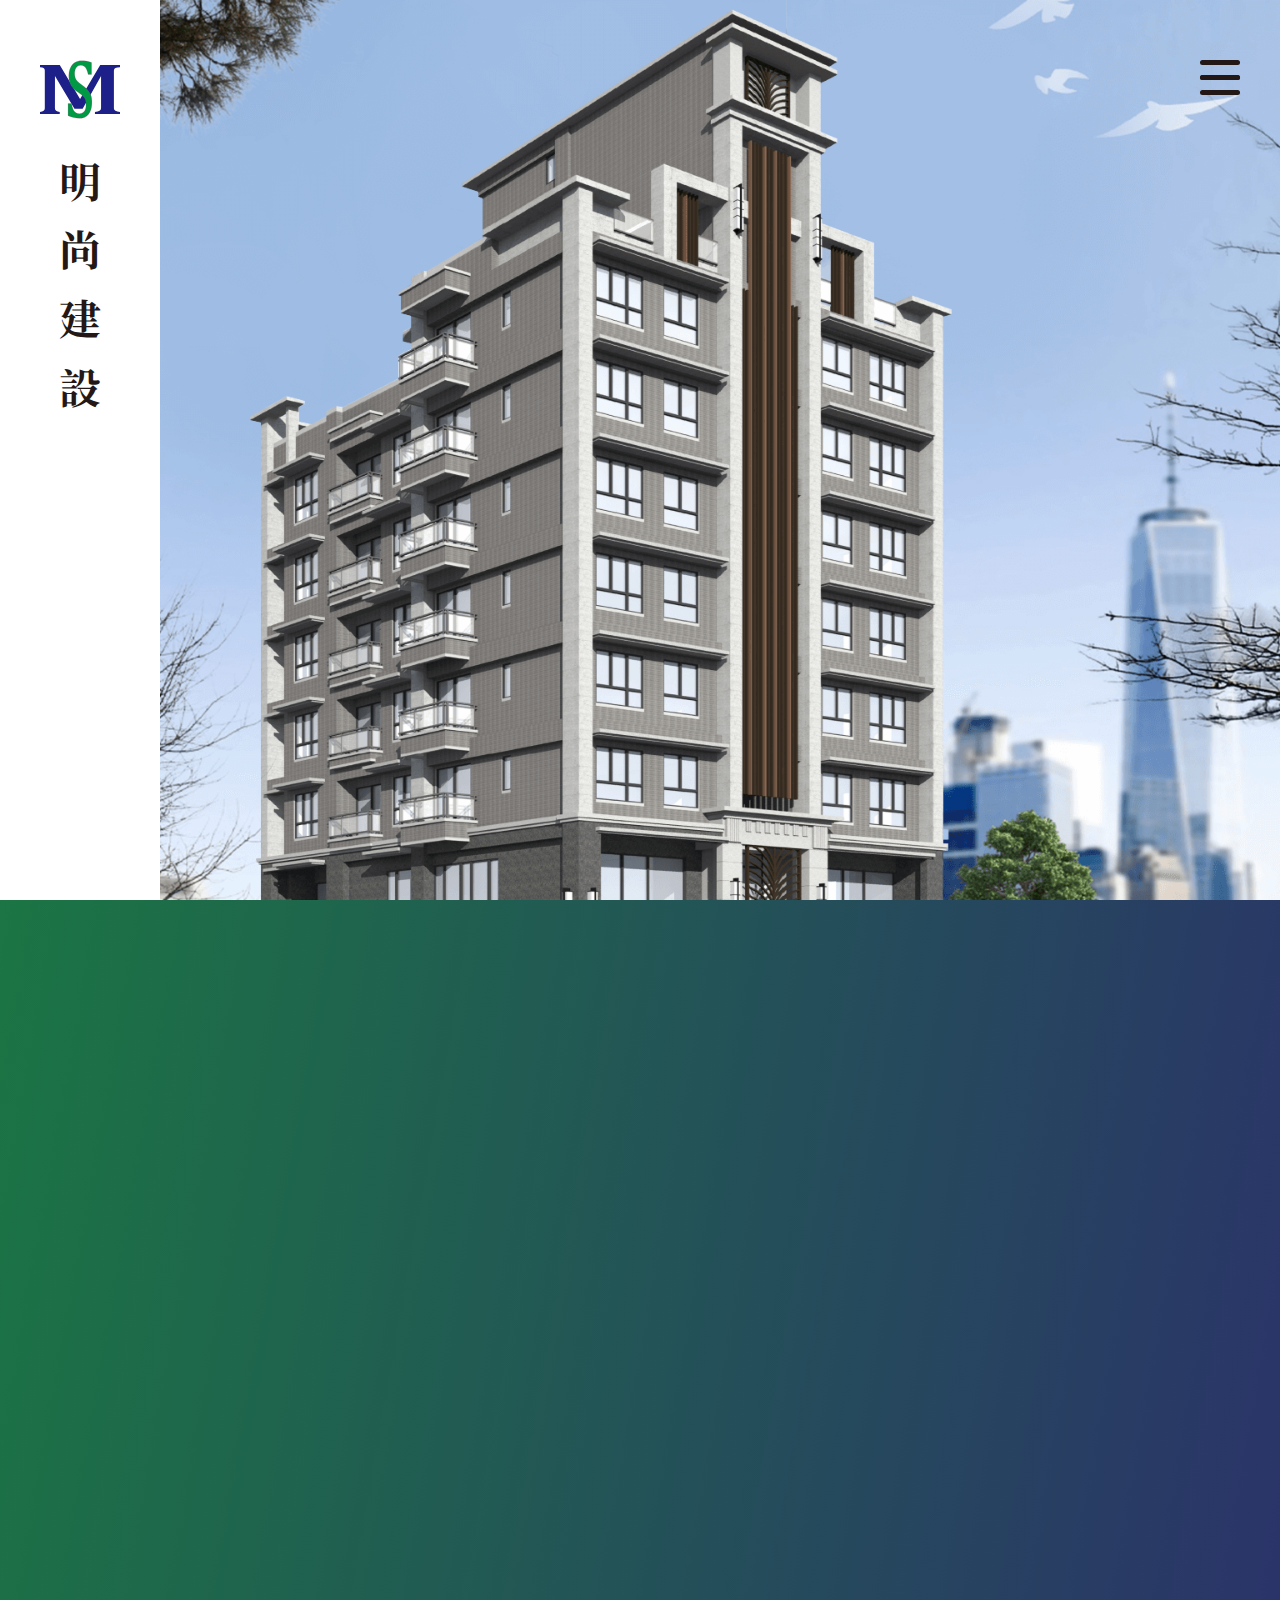
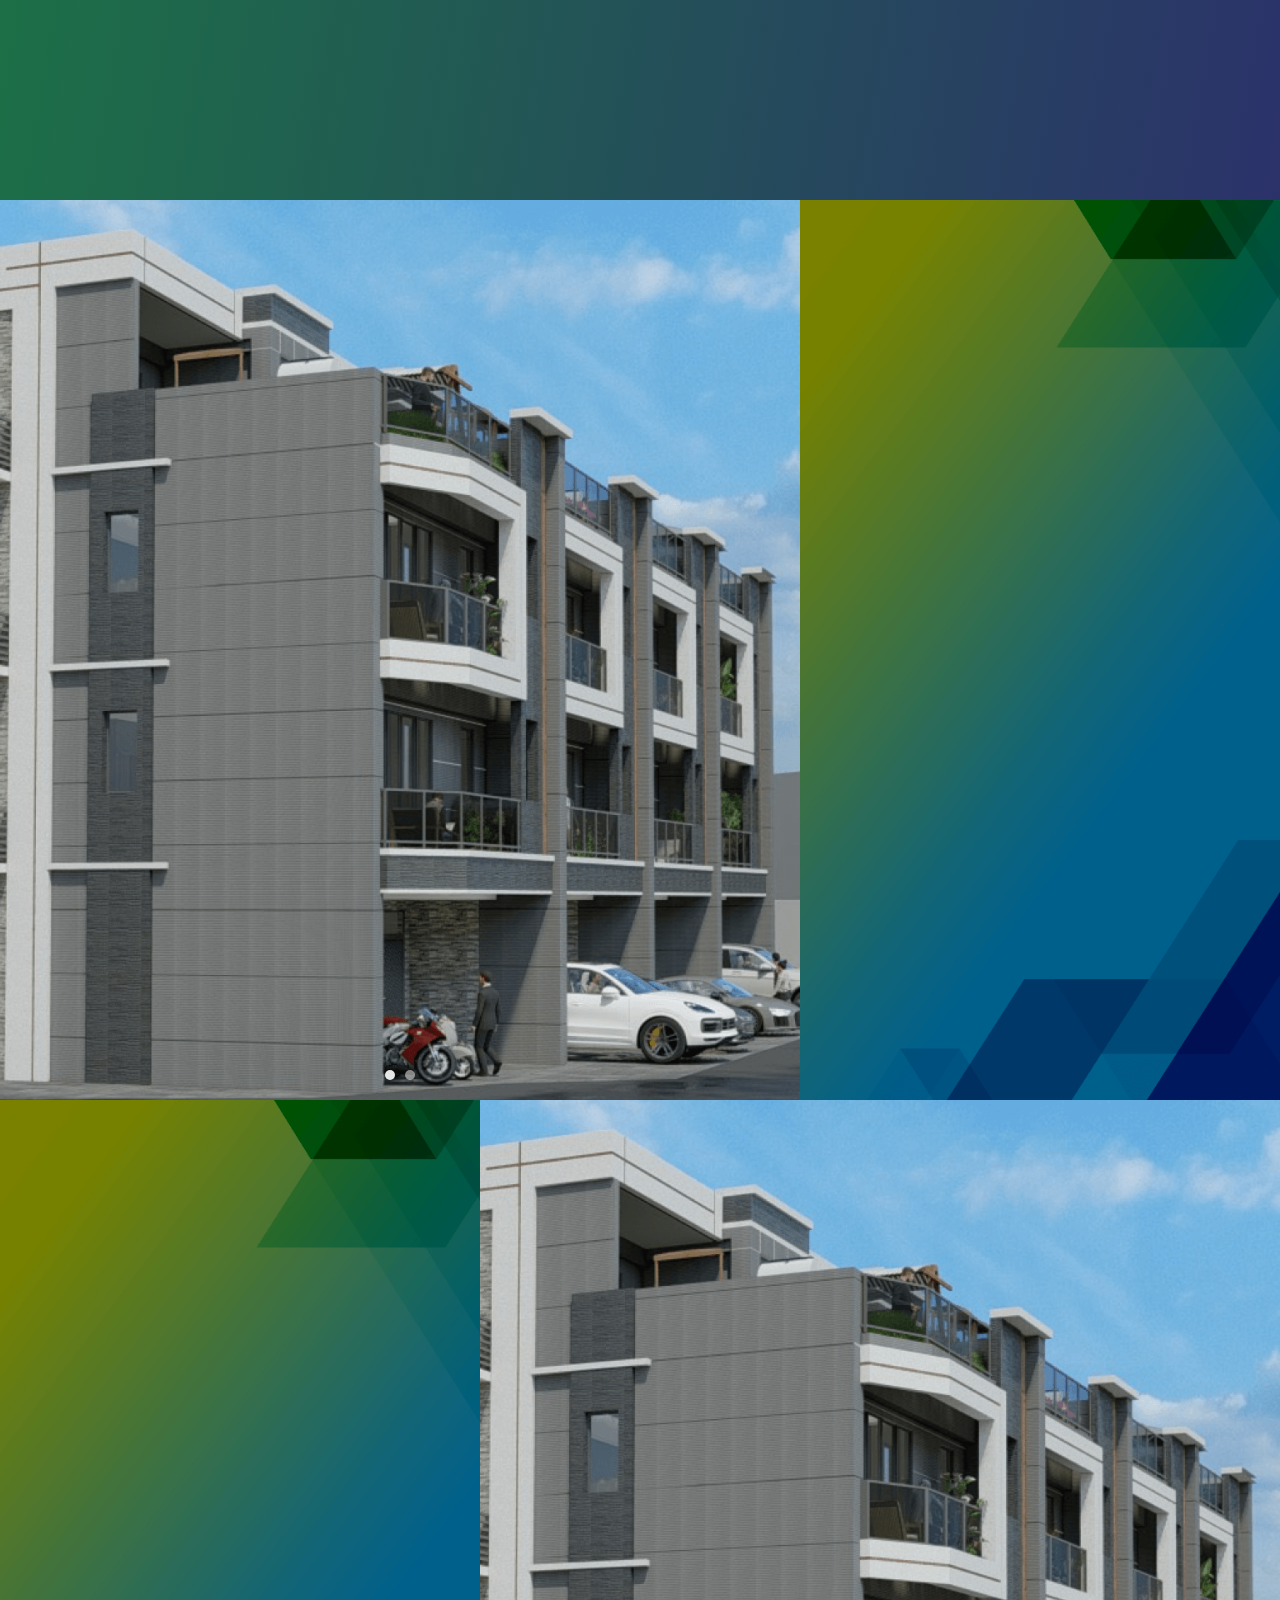
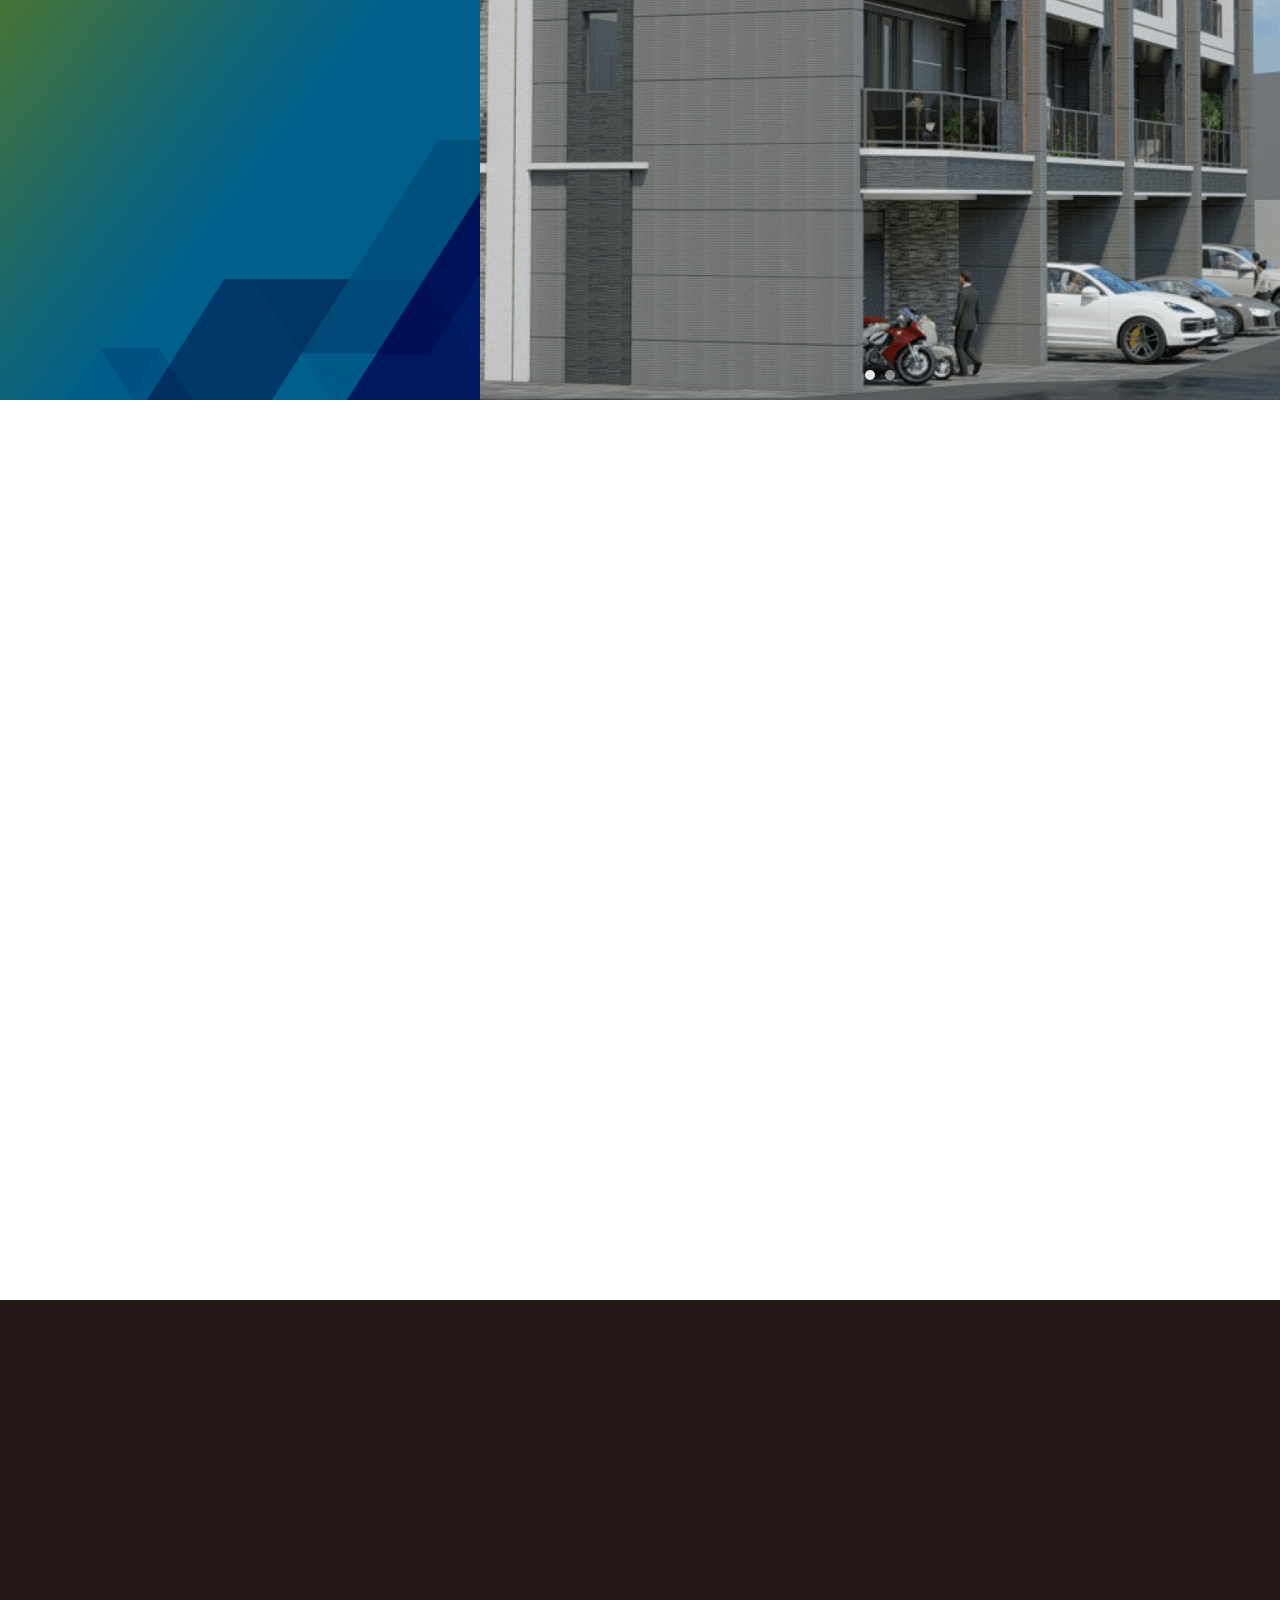
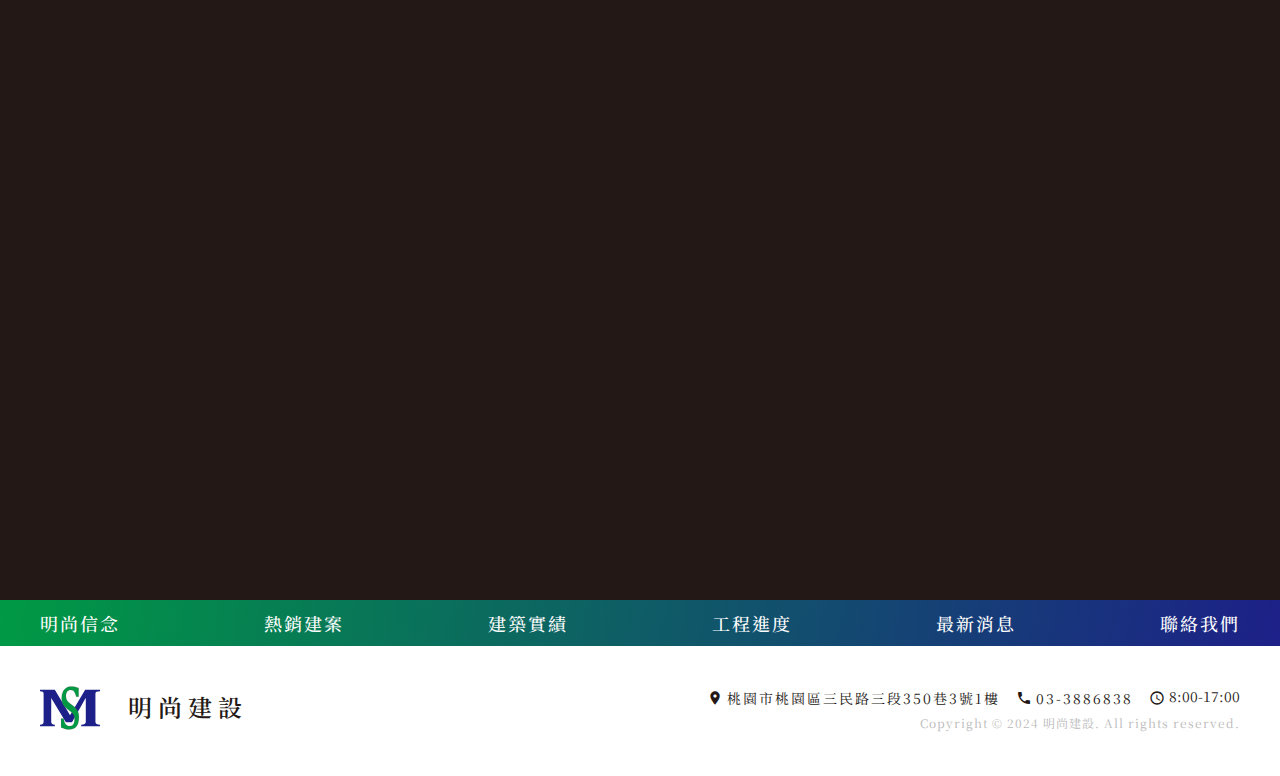
==== index.html @ 2e242e15 "kv圖片調整" ====
<!DOCTYPE html>

<head>
	<meta http-equiv="Content-Type" content="text/html; charset=utf-8" />
	<meta name="viewport" content="width=device-width, initial-scale=1, minimum-scale=1, maximum-scale=1">
	<title>	明尚建設</title>
	<meta name="author" content="" />
	<meta name="description" content="" />
	<meta name="keywords" content="" />
	<meta name="Resource-type" content="" />
	<link rel="icon" href="logo.ico">
	<!-- <meta property="og:image" content="../img/index/1200x628.jpg"> -->

	<!-- css -->
	<link rel="stylesheet" type="text/css" href="css/reset.css" />
	<link rel="stylesheet" type="text/css" href="css/slick.css" />
	<link rel="stylesheet" type="text/css" href="css/slick-theme.css" />
	<link rel="stylesheet" type="text/css" href="css/animate.css" />
	<link rel="stylesheet" type="text/css" href="css/fullpage.min.css" />
	<link rel="stylesheet" type="text/css" href="css/index.css" />
	<!-- js -->
	<script src="js/jquery-3.6.0.min.js"></script>
	<script src="js/slick.js"></script>
	<script src="js/fullpage.min.js"></script>
	<script src="js/wow.min.js"></script>
	<script src="js/imgLiquid-min.js"></script>


</head>

<body>

	<div id="fullpage">
		<div class="section" id="section0">
			<header id="header">
				<div class="logo">
					<a href="index.html">
						<img src="img/logo.svg" alt="明尚建設">
						<h1 title="明尚建設">
							<span class="wow fadeIn" data-wow-duration="2s" data-wow-delay=".3s">明</span>
							<span class="wow fadeIn" data-wow-duration="2s" data-wow-delay=".6s">尚</span>
							<span class="wow fadeIn" data-wow-duration="2s" data-wow-delay=".9s">建</span>
							<span class="wow fadeIn" data-wow-duration="2s" data-wow-delay="1.2s">設</span>
						</h1>
					</a>
				</div>
			</header>
			<div id="menu" class="home">
				<div id="nav-trigger" class="nav-trigger">
					<span></span>
					<span></span>
					<span></span>
					<span></span>
				</div>

				<nav id="nav">
					<ul>
						<li>
							<a href="aboutus.html"><span class="nav-label">明尚信念</span></a>
						</li>
						<li>
							<a href="hotsale.html"><span class="nav-label">熱銷建案</span></a>
						</li>
						<li>
							<a href="projects.html"><span class="nav-label">建築實績</span></a>
						</li>
						<li>
							<a href="progress.html"><span class="nav-label">工程進度</span></a>
						</li>
						<li>
							<a href="news.html"><span class="nav-label">最新消息</span></a>
						</li>
						<li>
							<a href="contactus.html"><span class="nav-label">聯絡我們</span></a>
						</li>
					</ul>
				</nav>
			</div>
		</div>
		<div class="section aboutus" id="section1"> 
			<div class="aboutus_frame frame">
				<h2 class="wow fadeInUp" data-wow-duration="2s" data-wow-delay=".1s">明尚建設</h2>
				<h5 class="wow fadeInUp" data-wow-duration="2s" data-wow-delay=".3s">以自己要住的心 真誠款待</h5>
				<p class="wow fadeInUp" data-wow-duration="2s" data-wow-delay=".8s">明尚建設有限公司專注於不動產仲介等領域，持續以前瞻性的眼光和純熟細膩的服務熱情，為眾多客戶所津津樂道。<br>
					在網路便利性日漸發達的環境中，明尚建設總是不落人後，期盼將客戶關係網轉型為快速、便捷、人性化。<br>
					<br>
					我們崇尚卓越品質，最重視客戶的滿意度。<br>
					近來更強化了專業技術與客戶服務資訊化，為的就是提升自己與時俱進的應變能力，並充分與客戶保持合作互信、共同成長的長期夥伴關係。<br>
					<br>
					在同業和相關產業中，明尚建設一直有相當程度的核心價值與競爭力，也獲得了一群死忠的客戶群。<br>
					對於我們的專業實績、服務品質、企業特色等資訊，請瀏覽我們的網頁介紹。<br>
					<br>
					明尚建設秉持誠懇經營的理念，一步一腳印，童叟無欺，帶給客戶高品質、高效率的服務。
				</p>
			</div>
		</div>
		<div class="section hotsale"> 
			<div class="hotsale_photo">
				<div class="item imgLiquidFill">
					<img src="img/home-hotsale_img.png" alt="">
				</div>
				<div class="item imgLiquidFill">
					<img src="img/home-hotsale_img.png" alt="">
				</div>
			</div>
			<div class="hotsale_intro">
				<h3 class="wow fadeInUp" data-wow-duration="2s" data-wow-delay=".1s">公園禮</h3>
				<h6 class="wow fadeInUp" data-wow-duration="2s" data-wow-delay=".3s">NATURE VILLA 森巴黎NO.13</h6>
				<p class="wow fadeInUp" data-wow-duration="2s" data-wow-delay=".8s">
					南向S廊道軸心<br>
					高雄新矽谷，增值未來式<br>
					<br>
					新台17串市心<br>
					高大特區，藝文百貨生活<br>
					<br>
					梓官繁華正核心<br>
					食衣住行育樂，生活好便利
				</p>
				<div class="hotsale_intro_info wow fadeInUp" data-wow-duration="2s" data-wow-delay=".1s">
					<div class="logo">
						<img src="img/logo.svg" alt="">
						<h5>明尚建設</h5>
					</div>
					<div class="location">
						<span>接待中心：梓官區和平路220巷59號</span>
						<span>貴賓專線：07-6195888</span>
					</div>
					<div class="link">
						<a href="projectpage.html">
							more
							<span class="material-icons">
								arrow_right_alt
							</span>
						</a>  
					</div>  
				</div>
			</div>
		</div>
		<div class="section hotsale"> 
			<div class="hotsale_photo">
				<div class="item imgLiquidFill">
					<img src="img/home-hotsale_img.png" alt="">
				</div>
				<div class="item imgLiquidFill">
					<img src="img/home-hotsale_img.png" alt="">
				</div>
			</div>
			<div class="hotsale_intro">
				<h3 class="wow fadeInUp" data-wow-duration="2s" data-wow-delay=".1s">公園禮</h3>
				<h6 class="wow fadeInUp" data-wow-duration="2s" data-wow-delay=".3s">NATURE VILLA 森巴黎NO.13</h6>
				<p class="wow fadeInUp" data-wow-duration="2s" data-wow-delay=".8s">
					南向S廊道軸心<br>
					高雄新矽谷，增值未來式<br>
					<br>
					新台17串市心<br>
					高大特區，藝文百貨生活<br>
					<br>
					梓官繁華正核心<br>
					食衣住行育樂，生活好便利
				</p>
				<div class="hotsale_intro_info wow fadeInUp" data-wow-duration="2s" data-wow-delay=".1s">
					<div class="logo">
						<img src="img/logo.svg" alt="">
						<h5>明尚建設</h5>
					</div>
					<div class="location">
						<span>接待中心：梓官區和平路220巷59號</span>
						<span>貴賓專線：07-6195888</span>
					</div>
					<div class="link">
						<a href="projectpage.html">
							more
							<span class="material-icons">
								arrow_right_alt
							</span>
						</a>  
					</div>  
				</div>
			</div>
		</div>
		<div class="section news" id="section4">
			<div class="news_outerbox">
				<div class="news_frame frame">
					<div class="title wow fadeInUp" data-wow-duration="2s" data-wow-delay=".1s">
						<h4>
							最新<br>消息
							<div class="en">latest news</div>
						</h4>
					</div>
					<div class="news_list">
						<div class="item wow fadeInUp" data-wow-duration="2s" data-wow-delay=".3s">
							<div class="news_info">
								<div class="category">
									<h6>建設最新活動</h6>
								</div>
								<div class="date">
									<div class="year">2024</div>
									<div class="month">09</div>
								</div>
							</div>
							<div class="news_photo imgLiquidFill">
								<img src="img/home-news_img.png" alt="">
							</div>
							<div class="news_content">
								<h5>明尚建設梓和段二期住宅新建工程動土大典明尚建設梓和段二期住宅新建工程動土大典</h5>
								<p>活動內文活動內文活動內文活動內文活動內文活動內文活動內文活動內文活動內文活動內文活動內文活動內文活動內文活動內文活動內文活動內文活動內文活動內文活動內文活動內文活動內文活動內文活動內文活動內文活動內文活動內文活動內文</p>
								<a href="newspage.html">
									more<span class="material-icons">
											arrow_right_alt
											</span>
								</a>
							</div>
						</div>
						<div class="item wow fadeInUp" data-wow-duration="2s" data-wow-delay=".6s">
							<div class="news_info">
								<div class="category">
									<h6>房市觀測站</h6>
								</div>
								<div class="date">
									<div class="year">2024</div>
									<div class="month">08</div>
								</div>
							</div>
							<div class="news_photo imgLiquidFill">
								<img src="img/home-news_img.png" alt="">
							</div>
							<div class="news_content">
								<h5>明尚建設梓和段二期住宅新建工程動土大典</h5>
								<p>活動內文活動內文活動內文活動內文活動內文活動內文活動內文活動內文活動內文活動內文活動內文活動內文活動內文活動內文活動內文活動內文活動內文活動內文活動內文活動內文活動內文活動內文活動內文活動內文活動內文活動內文活動內文</p>
								<a href="newspage.html">
									more<span class="material-icons">
											arrow_right_alt
											</span>
										</a>
							</div>
						</div>
						<div class="item wow fadeInUp" data-wow-duration="2s" data-wow-delay=".9s">
							<div class="news_info">
								<div class="category">
									<h6>建設最新活動</h6>
								</div>
								<div class="date">
									<div class="year">2024</div>
									<div class="month">07</div>
								</div>
							</div>
							<div class="news_photo imgLiquidFill">
								<img src="img/home-news_img.png" alt="">
							</div>
							<div class="news_content">
								<h5>明尚建設梓和段二期住宅新建工程動土大典</h5>
								<p>活動內文活動內文活動內文活動內文活動內文活動內文活動內文活動內文活動內文活動內文活動內文活動內文活動內文活動內文活動內文活動內文活動內文活動內文活動內文活動內文活動內文活動內文活動內文活動內文活動內文活動內文活動內文</p>
								<a href="newspage.html">
									more<span class="material-icons">
											arrow_right_alt
											</span>
										</a>
							</div>
						</div>
						<div class="item wow fadeInUp" data-wow-duration="2s" data-wow-delay=".3s">
							<div class="news_info">
								<div class="category">
									<h6>房市觀測站</h6>
								</div>
								<div class="date">
									<div class="year">2024</div>
									<div class="month">05</div>
								</div>
							</div>
							<div class="news_photo imgLiquidFill">
								<img src="img/home-news_img.png" alt="">
							</div>
							<div class="news_content">
								<h5>明尚建設梓和段二期住宅新建工程動土大典</h5>
								<p>活動內文活動內文活動內文活動內文活動內文活動內文活動內文活動內文活動內文活動內文活動內文活動內文活動內文活動內文活動內文活動內文活動內文活動內文活動內文活動內文活動內文活動內文活動內文活動內文活動內文活動內文活動內文</p>
								<a href="newspage.html">
									more<span class="material-icons">
											arrow_right_alt
											</span></a>
							</div>
						</div>
						<div class="item wow fadeInUp" data-wow-duration="2s" data-wow-delay=".6s">
							<div class="news_info">
								<div class="category">
									<h6>建設最新活動</h6>
								</div>
								<div class="date">
									<div class="year">2024</div>
									<div class="month">09</div>
								</div>
							</div>
							<div class="news_photo imgLiquidFill">
								<img src="img/home-news_img.png" alt="">
							</div>
							<div class="news_content">
								<h5>明尚建設梓和段二期住宅新建工程動土大典</h5>
								<p>活動內文活動內文活動內文活動內文活動內文活動內文活動內文活動內文活動內文活動內文活動內文活動內文活動內文活動內文活動內文活動內文活動內文活動內文活動內文活動內文活動內文活動內文活動內文活動內文活動內文活動內文活動內文</p>
								<a href="newspage.html">
									more<span class="material-icons">
											arrow_right_alt
											</span></a>
							</div>
						</div>
					</div>
				</div>
				<a class="allnews wow fadeInUp" data-wow-duration="2s" data-wow-delay="2s" href="news.html">
					所有消息
					<span class="material-icons">
							arrow_right_alt
							</span>
				</a>
			</div>
		</div>
		<div class="section progress" id="section5">
			<div class="progress_outerbox">
				<div class="progress_frame frame">
					<div class="title wow fadeInUp" data-wow-duration="2s" data-wow-delay=".1s">
						<h4>
							工程<br>進度
							<div class="en">case progress</div>
						</h4>
					</div>
					<div class="progress_list">
						<div class="item wow fadeInUp" data-wow-duration="2s" data-wow-delay=".3s">
							<div class="progress_info">
								<div class="date">
									<div class="year">2024</div>
									<div class="month">Sep</div>
								</div>
								<div class="day">20</div>
							</div>
							<div class="progress_photo imgLiquidFill">
								<img src="img/home-progress_img.png" alt="">
							</div>
							<div class="progress_content">
								<h5>明尚建設梓和段二期住宅新建工程動土大典明尚建設梓和段二期住宅新建工程動土大典</h5>
								<p>活動內文活動內文活動內文活動內文活動內文活動內文活動內文活動內文活動內文活動內文活動內文活動內文活動內文活動內文活動內文活動內文活動內文活動內文活動內文活動內文活動內文活動內文活動內文活動內文活動內文活動內文活動內文活動內文活動內文活動內文活動內文</p>
								<a href="progresspage.html">
									more<span class="material-icons">
											arrow_right_alt
											</span>
								</a>
							</div>
						</div>
						<div class="item wow fadeInUp" data-wow-duration="2s" data-wow-delay=".6s">
							<div class="progress_info">
								<div class="date">
									<div class="year">2024</div>
									<div class="month">JUL</div>
								</div>
								<div class="day">05</div>
							</div>
							<div class="progress_photo imgLiquidFill">
								<img src="img/home-progress_img.png" alt="">
							</div>
							<div class="progress_content">
								<h5>明尚建設梓和段二期住宅新建工程動土大典明尚建設梓和段二期住宅新建工程動土大典</h5>
								<p>活動內文活動內文活動內文活動內文活動內文活動內文活動內文活動內文活動內文活動內文活動內文活動內文活動內文活動內文活動內文活動內文活動內文活動內文活動內文活動內文活動內文活動內文活動內文活動內文活動內文活動內文活動內文</p>
								<a href="progresspage.html">
									more<span class="material-icons">
											arrow_right_alt
											</span>
								</a>
							</div>
						</div>
						<div class="item wow fadeInUp" data-wow-duration="2s" data-wow-delay=".9s">
							<div class="progress_info">
								<div class="date">
									<div class="year">2024</div>
									<div class="month">May</div>
								</div>
								<div class="day">01</div>
							</div>
							<div class="progress_photo imgLiquidFill">
								<img src="img/home-progress_img.png" alt="">
							</div>
							<div class="progress_content">
								<h5>明尚建設梓和段二期住宅新建工程動土大典明尚建設梓和段二期住宅新建工程動土大典</h5>
								<p>活動內文活動內文活動內文活動內文活動內文活動內文活動內文活動內文活動內文活動內文活動內文活動內文活動內文活動內文活動內文活動內文活動內文活動內文活動內文活動內文活動內文活動內文活動內文活動內文活動內文活動內文活動內文</p>
								<a href="progresspage.html">
									more<span class="material-icons">
											arrow_right_alt
											</span>
								</a>
							</div>
						</div>
						<div class="item wow fadeInUp" data-wow-duration="2s" data-wow-delay="1.2s">
								<div class="progress_info">
									<div class="date">
										<div class="year">2024</div>
										<div class="month">feb</div>
									</div>
									<div class="day">10</div>
								</div>
								<div class="progress_photo imgLiquidFill">
									<img src="img/home-progress_img.png" alt="">
								</div>
								<div class="progress_content">
									<h5>明尚建設梓和段二期住宅新建工程動土大典明尚建設梓和段二期住宅新建工程動土大典</h5>
									<p>活動內文活動內文活動內文活動內文活動內文活動內文活動內文活動內文活動內文活動內文活動內文活動內文活動內文活動內文活動內文活動內文活動內文活動內文活動內文活動內文活動內文活動內文活動內文活動內文活動內文活動內文活動內文</p>
									<a href="progresspage.html">
										more<span class="material-icons">
												arrow_right_alt
												</span>
									</a>
								</div>
							</div>
					</div>
				</div>
				<a class="allprogress wow fadeInUp" data-wow-duration="2s" data-wow-delay="2s" href="progress.html">
					所有工程進度
					<span class="material-icons">
							arrow_right_alt
							</span>
				</a>
			</div>
		</div>
		<div class="section fp-auto-height" id="footer">
			<nav id="nav">
				<ul>
					<li>
						<a href="aboutus.html">明尚信念</a>
					</li>
					<li>
						<a href="hotsale.html">熱銷建案</a>
					</li>
					<li>
						<a href="projects.html">建築實績</a>
					</li>
					<li>
						<a href="progress.html">工程進度</a>
					</li>
					<li>
						<a href="news.html">最新消息</a>
					</li>
					<li>
						<a href="contactus.html">聯絡我們</a>
					</li>
				</ul>
			</nav>
			<div class="company_intro">
				<div class="logo">
					<a href="index.html">
						<img src="img/logo.svg" alt="">
						明尚建設
					</a>
				</div>
				<div class="info">
					<ul>
						<li>
							<span class="material-icons">place</span>
							<a href="https://maps.app.goo.gl/41TVHWvebvgjMBqK6" target="_blank">桃園市桃園區三民路三段350巷3號1樓</a>
						</li>
						<li>
							<span class="material-icons">phone</span>
							<a href="tel:033886838" target="_blank">03-3886838</a>
						</li>
						<li>
							<span class="material-icons">schedule</span>
							8:00-17:00
						</li>
					</ul>
					<div class="copyright">
						Copyright © 2024 明尚建設. All rights reserved.
					</div>
				</div>
			</div>
		</div>
	</div>

</body>
<script>
	$(document).ready(function () {
		new WOW().init();
		$(".imgLiquidFill").imgLiquid({fill:true});
	})

	$('#nav-trigger').click(function(){
		$(this).toggleClass('open');
		$('nav').toggleClass('open');
		$('#menu').toggleClass('open');

	});

	new fullpage('#fullpage', {
		// sectionsColor: ['yellow', 'orange', '#C0C0C0', '#ADD8E6'],
		// verticalCentered:true,
		anchors: ['01', '02', '03', '04', '05', '06', '07'],
		scrollBar:true,
		// licenseKey:,
	
	});

	$('.hotsale_photo').slick({
  		dots: true,
		arrows: false,
	});

	$('.news_list').slick({
		dots: true,
		arrows: false,
  		speed: 300,
		slidesToShow: 4,
  		slidesToScroll: 1
	});



</script>
</html>
---- css/index.css ----
@import url("https://fonts.googleapis.com/css2?family=Noto+Sans+TC:wght@100;300;400;500;700;900&family=Noto+Serif+TC:wght@200;300;400;500;600;700;900&family=Noto+Serif+Display:wght@200;300;400;500;600;700;800;900&family=Playfair+Display:wght@400;500;600;700;800;900&display=swap");
@import url("https://fonts.googleapis.com/icon?family=Material+Icons");
@font-face {
  .material-icons {
    font-family: 'Material Icons';
    font-style: normal;
    font-weight: 400;
    src: url(https://example.com/MaterialIcons-Regular.eot);
    /* For IE6-8 */
    src: local("Material Icons"), local("MaterialIcons-Regular"), url(https://example.com/MaterialIcons-Regular.woff2) format("woff2"), url(https://example.com/MaterialIcons-Regular.woff) format("woff"), url(https://example.com/MaterialIcons-Regular.ttf) format("truetype");
  }
}

body {
  font-family: "Noto Serif TC", serif;
}

* {
  -webkit-box-sizing: border-box;
          box-sizing: border-box;
  font-family: "Noto Serif TC", serif;
  color: #231815;
}

a, a:hover, a:active, a:visited {
  text-decoration: none;
  display: block;
  -webkit-transition: all .3s;
  transition: all .3s;
  outline: 0;
}

img {
  width: 100%;
  display: block;
}

.fp-overflow {
  display: -webkit-box;
  display: -ms-flexbox;
  display: flex;
  overflow: hidden;
  position: relative;
  height: 100vh;
}

.fp-overflow:before {
  content: "";
  width: 0;
  height: 100vh;
}

.pc {
  display: block;
}

.mob {
  display: none;
}

@media (max-width: 1080px) {
  .pc {
    display: none;
  }
  .mob {
    display: block;
  }
}

h2, h3, h4, h5, h6, p {
  color: #fff;
}

h2 {
  font-size: 42px;
  line-height: 160%;
  font-weight: 600;
  letter-spacing: 10px;
}

@media (max-width: 600px) {
  h2 {
    font-size: 28px;
  }
}

h3 {
  font-size: 36px;
  line-height: 160%;
  font-weight: 600;
  letter-spacing: 4px;
}

@media (max-width: 600px) {
  h3 {
    font-size: 24px;
  }
}

h4 {
  font-size: 28px;
  line-height: 160%;
  font-weight: 600;
  letter-spacing: 6px;
}

@media (max-width: 600px) {
  h4 {
    font-size: 20px;
  }
}

h5 {
  font-size: 24px;
  line-height: 160%;
  font-weight: 600;
  letter-spacing: 4px;
}

@media (max-width: 600px) {
  h5 {
    font-size: 18px;
  }
}

h6 {
  font-size: 18px;
  font-weight: 600;
  line-height: 1.2;
  margin-top: 20px;
  letter-spacing: 2px;
}

p {
  font-size: 16px;
  line-height: 160%;
  font-family: "Noto Sans TC", sans-serif;
  font-weight: 300;
  letter-spacing: 2px;
  text-align: justify;
  margin-top: 20px;
}

@media (max-width: 600px) {
  p {
    font-size: 16px;
  }
}

input, button, select, textarea {
  appearance: none;
  -moz-appearance: none;
  -webkit-appearance: none;
  -ms-appearance: none;
  border: 0;
  padding: 10px 20px;
  position: relative;
}

.popup {
  width: 100%;
  min-height: 100%;
  position: fixed;
  z-index: 100;
  top: 0;
  left: 0;
  background-color: rgba(0, 0, 0, 0.8);
  display: none;
  -webkit-transition: all .5s;
  transition: all .5s;
}

.popup .popup_content {
  text-align: center;
  background-color: #fff;
  color: #000000;
  position: absolute;
  top: 0;
  right: 0;
  bottom: 0;
  left: 0;
  margin: auto;
  font-weight: 500;
}

.popup .popup_content.popup_img {
  width: 1200px;
  height: 820px;
  background: none;
}

@media (max-width: 1280px) {
  .popup .popup_content.popup_img {
    width: calc(100% - 80px);
    height: auto;
    max-height: 50vh;
    margin: auto;
  }
}

@media (max-width: 800px) {
  .popup .popup_content.popup_img {
    width: calc(100% - 40px);
  }
}

.popup .popup_content.popup_img h5 {
  margin-bottom: 10px;
  color: #fff;
}

.popup .popup_content.popup_img p {
  font-size: 16px;
  line-height: 120%;
  text-align: center;
  margin-top: 10px;
  color: #fff;
}

.popup .popup_content.popup_message {
  width: 320px;
  height: 60px;
  line-height: 60px;
  font-family: "Noto Sans TC", sans-serif;
  letter-spacing: 2px;
  font-weight: 400;
}

.popup .popup_content .close {
  width: 40px;
  height: 40px;
  position: absolute;
  z-index: 10;
  right: 6px;
  top: 6px;
  text-align: center;
}

.popup .popup_content .close i {
  font-size: 32px;
  line-height: 40px;
}

.popup .popup_content .close:hover {
  cursor: pointer;
}

.popup.is_acted {
  display: block;
}

.popup_close {
  position: absolute;
  z-index: 200;
  right: 20px;
  top: 20px;
}

.popup_close span {
  color: #fff;
  font-size: 32px;
}

.popup_close:hover {
  cursor: pointer;
}

.frame {
  max-width: 1440px;
  margin: 0 auto;
  overflow: hidden;
}

@media (max-width: 1480px) {
  .frame {
    width: 96%;
  }
}

.section,
.slide {
  background-size: cover;
  background-attachment: fixed;
  background-position: center center;
}

.slick-prev {
  left: 20px;
  z-index: 1;
}

.slick-next {
  right: 20px;
  z-index: 1;
}

.slick-dotted {
  padding-bottom: 20px;
}

.slick-dots li,
.slick-dots li button,
.slick-dots li button:before {
  width: 10px;
  height: 10px;
}

.slick-dots li button:before {
  background: #fff;
  border-radius: 12px;
  content: "";
}

#page_navigation {
  text-align: center;
}

#page_navigation > div {
  height: 36px;
  line-height: 36px;
  display: inline-block;
  margin: 0 10px;
  -webkit-transition: all .3s;
  transition: all .3s;
}

#page_navigation > div a {
  font-size: 20px;
  -webkit-transition: all .3s;
  transition: all .3s;
  color: #fff;
}

#page_navigation > div a span {
  vertical-align: middle;
  color: #fff;
}

#page_navigation .page_link {
  width: 36px;
  border-radius: 36px;
  margin: 0 6px;
}

#page_navigation .page_link.active_page, #page_navigation .page_link:hover {
  background: #231815;
}

#page_navigation .page_link.active_page a, #page_navigation .page_link:hover a {
  color: #fff;
}

.fancybox__container .fancybox__toolbar button {
  background: #fff;
}

.fancybox__container .fancybox__nav button {
  background: #fff;
  -webkit-box-shadow: none;
          box-shadow: none;
}

.fancybox__container .fancybox__nav button:hover {
  background: #fff;
  opacity: 0.6;
}

header {
  width: 160px;
  height: 100vh;
  padding: 60px 40px;
  background: #fff;
  position: absolute;
  top: 0;
  left: 0;
  z-index: 5;
}

@media (max-width: 1080px) {
  header {
    width: 480px;
    height: auto;
    padding: 20px 40px;
  }
}

@media (max-width: 960px) {
  header {
    width: 380px;
  }
}

@media (max-width: 600px) {
  header {
    width: 280px;
  }
}

header .logo a {
  display: -webkit-box;
  display: -ms-flexbox;
  display: flex;
  -webkit-box-orient: vertical;
  -webkit-box-direction: normal;
      -ms-flex-direction: column;
          flex-direction: column;
  -webkit-box-pack: start;
      -ms-flex-pack: start;
          justify-content: flex-start;
}

@media (max-width: 1080px) {
  header .logo a {
    -webkit-box-orient: horizontal;
    -webkit-box-direction: normal;
        -ms-flex-direction: row;
            flex-direction: row;
  }
}

header .logo a img {
  width: 80px;
}

@media (max-width: 960px) {
  header .logo a img {
    width: 60px;
  }
}

@media (max-width: 600px) {
  header .logo a img {
    width: 42px;
  }
}

header .logo a h1 {
  color: #231815;
  font-family: "Noto serif TC", sans-serif;
  font-size: 42px;
  font-weight: 700;
  letter-spacing: 16px;
  -webkit-writing-mode: vertical-lr;
      -ms-writing-mode: tb-lr;
          writing-mode: vertical-lr;
  margin: 40px auto;
}

@media (max-width: 1080px) {
  header .logo a h1 {
    font-size: 38px;
    -webkit-writing-mode: horizontal-tb;
        -ms-writing-mode: lr-tb;
            writing-mode: horizontal-tb;
    text-align: left;
    margin: 20px 0 20px 40px;
    line-height: 1;
  }
}

@media (max-width: 960px) {
  header .logo a h1 {
    font-size: 32px;
    letter-spacing: 10px;
    margin: 10px 0 10px 40px;
  }
}

@media (max-width: 600px) {
  header .logo a h1 {
    font-size: 24px;
    letter-spacing: 6px;
    margin: 10px 0 10px 20px;
  }
}

header .logo a h1 span {
  display: inline-block;
  letter-spacing: 0;
}

#menu {
  width: calc(100% - 160px);
  height: auto;
  position: absolute;
  top: 0;
  right: 0;
  left: auto;
  z-index: 2;
  padding: 60px 40px;
  display: -webkit-box;
  display: -ms-flexbox;
  display: flex;
  -webkit-box-orient: horizontal;
  -webkit-box-direction: reverse;
      -ms-flex-direction: row-reverse;
          flex-direction: row-reverse;
  -webkit-box-align: start;
      -ms-flex-align: start;
          align-items: flex-start;
  background: none;
}

@media (max-width: 1080px) {
  #menu {
    background: #fff;
    padding: 24px 40px;
  }
}

@media (max-width: 960px) {
  #menu {
    padding: 11px 40px;
  }
}

@media (max-width: 600px) {
  #menu {
    padding: 7px 40px;
  }
}

#menu.open {
  z-index: 10;
  width: 100%;
}

#menu .nav-trigger {
  width: 40px;
  height: 35px;
  position: relative;
  z-index: 3;
  -webkit-transform: rotate(0deg);
  transform: rotate(0deg);
  -webkit-transition: .5s ease-in-out;
  transition: .5s ease-in-out;
  cursor: pointer;
}

@media (max-width: 1080px) {
  #menu .nav-trigger {
    margin: 17px 0;
  }
}

@media (max-width: 960px) {
  #menu .nav-trigger {
    height: 30px;
    margin: 20px 0;
  }
}

#menu .nav-trigger span {
  display: block;
  position: absolute;
  height: 5px;
  width: 100%;
  border-radius: 9px;
  background: #fff;
  opacity: 1;
  left: 0;
  -webkit-transform: rotate(0deg);
  transform: rotate(0deg);
  -webkit-transition: .25s ease-in-out;
  transition: .25s ease-in-out;
}

@media (max-width: 1080px) {
  #menu .nav-trigger span {
    background: #231815;
  }
}

#menu .nav-trigger span:nth-child(1) {
  top: 0px;
}

#menu .nav-trigger span:nth-child(2), #menu .nav-trigger span:nth-child(3) {
  top: 15px;
}

@media (max-width: 960px) {
  #menu .nav-trigger span:nth-child(2), #menu .nav-trigger span:nth-child(3) {
    top: 12px;
  }
}

#menu .nav-trigger span:nth-child(4) {
  top: 30px;
}

@media (max-width: 960px) {
  #menu .nav-trigger span:nth-child(4) {
    top: 24px;
  }
}

@media (max-width: 1080px) {
  #menu .nav-trigger.open {
    z-index: 10;
  }
}

#menu .nav-trigger.open span:nth-child(1) {
  top: 18px;
  width: 0%;
  left: 50%;
}

#menu .nav-trigger.open span:nth-child(2) {
  -webkit-transform: rotate(45deg);
  transform: rotate(45deg);
}

#menu .nav-trigger.open span:nth-child(3) {
  -webkit-transform: rotate(-45deg);
  transform: rotate(-45deg);
}

#menu .nav-trigger.open span:nth-child(4) {
  top: 18px;
  width: 0%;
  left: 50%;
}

#menu nav {
  margin-right: 20px;
  opacity: 0;
  height: 0;
}

@media (max-width: 1080px) {
  #menu nav {
    width: 100%;
    padding-left: 40px;
  }
}

#menu nav ul {
  display: -webkit-box;
  display: -ms-flexbox;
  display: flex;
  -webkit-box-orient: horizontal;
  -webkit-box-direction: reverse;
      -ms-flex-direction: row-reverse;
          flex-direction: row-reverse;
  -webkit-box-pack: end;
      -ms-flex-pack: end;
          justify-content: flex-end;
}

@media (max-width: 1080px) {
  #menu nav ul {
    -webkit-box-orient: vertical;
    -webkit-box-direction: normal;
        -ms-flex-direction: column;
            flex-direction: column;
  }
}

#menu nav ul li {
  width: 30px;
  position: relative;
  padding-top: 20px;
  background: none;
  border-radius: 20px;
  -webkit-transition: all .3s;
  transition: all .3s;
  -webkit-transform: translateY(300%);
          transform: translateY(300%);
  opacity: 0;
}

@media (max-width: 1080px) {
  #menu nav ul li {
    width: 100%;
  }
}

#menu nav ul li:before {
  content: "";
  width: 5px;
  height: 5px;
  border-radius: 5px;
  background: #fff;
  position: absolute;
  top: 15px;
  left: 50%;
  -webkit-transform: translate(-50%);
          transform: translate(-50%);
}

@media (max-width: 1080px) {
  #menu nav ul li:before {
    display: none;
  }
}

#menu nav ul li a {
  padding: 0;
}

#menu nav ul li a .nav-label {
  -webkit-writing-mode: vertical-lr;
      -ms-writing-mode: tb-lr;
          writing-mode: vertical-lr;
  font-size: 20px;
  letter-spacing: 6px;
  font-weight: 500;
  padding: 15px 0;
  height: 0;
  color: #fff;
  overflow: hidden;
}

@media (max-width: 1080px) {
  #menu nav ul li a .nav-label {
    -webkit-writing-mode: horizontal-tb;
        -ms-writing-mode: lr-tb;
            writing-mode: horizontal-tb;
    color: #231815;
  }
}

#menu nav ul li:hover {
  background: #231815;
}

#menu nav.open {
  opacity: 1;
  height: auto;
}

#menu nav.open ul li {
  -webkit-transform: translateY(0);
          transform: translateY(0);
  opacity: 1;
}

#menu nav.open ul li .nav-label {
  height: auto;
}

#menu.home .nav-trigger span {
  background: #231815;
}

#menu.home nav ul li:before {
  background: #231815;
}

#menu.home nav ul li a .nav-label {
  color: #231815;
}

#menu.home nav ul li:hover {
  background: #fff;
}

#menu nav.open li:nth-child(1) {
  -webkit-transition: opacity 0.5s linear 0.1s, -webkit-transform 0.5s linear 0.1s;
  transition: opacity 0.5s linear 0.1s, -webkit-transform 0.5s linear 0.1s;
  transition: transform 0.5s linear 0.1s, opacity 0.5s linear 0.1s;
  transition: transform 0.5s linear 0.1s, opacity 0.5s linear 0.1s, -webkit-transform 0.5s linear 0.1s;
}

#menu nav.open li:nth-child(2) {
  -webkit-transition: opacity 0.5s linear 0.2s, -webkit-transform 0.5s linear 0.2s;
  transition: opacity 0.5s linear 0.2s, -webkit-transform 0.5s linear 0.2s;
  transition: transform 0.5s linear 0.2s, opacity 0.5s linear 0.2s;
  transition: transform 0.5s linear 0.2s, opacity 0.5s linear 0.2s, -webkit-transform 0.5s linear 0.2s;
}

#menu nav.open li:nth-child(3) {
  -webkit-transition: opacity 0.5s linear 0.3s, -webkit-transform 0.5s linear 0.3s;
  transition: opacity 0.5s linear 0.3s, -webkit-transform 0.5s linear 0.3s;
  transition: transform 0.5s linear 0.3s, opacity 0.5s linear 0.3s;
  transition: transform 0.5s linear 0.3s, opacity 0.5s linear 0.3s, -webkit-transform 0.5s linear 0.3s;
}

#menu nav.open li:nth-child(4) {
  -webkit-transition: opacity 0.5s linear 0.4s, -webkit-transform 0.5s linear 0.4s;
  transition: opacity 0.5s linear 0.4s, -webkit-transform 0.5s linear 0.4s;
  transition: transform 0.5s linear 0.4s, opacity 0.5s linear 0.4s;
  transition: transform 0.5s linear 0.4s, opacity 0.5s linear 0.4s, -webkit-transform 0.5s linear 0.4s;
}

#menu nav.open li:nth-child(5) {
  -webkit-transition: opacity 0.5s linear 0.5s, -webkit-transform 0.5s linear 0.5s;
  transition: opacity 0.5s linear 0.5s, -webkit-transform 0.5s linear 0.5s;
  transition: transform 0.5s linear 0.5s, opacity 0.5s linear 0.5s;
  transition: transform 0.5s linear 0.5s, opacity 0.5s linear 0.5s, -webkit-transform 0.5s linear 0.5s;
}

#menu nav.open li:nth-child(6) {
  -webkit-transition: opacity 0.5s linear 0.6s, -webkit-transform 0.5s linear 0.6s;
  transition: opacity 0.5s linear 0.6s, -webkit-transform 0.5s linear 0.6s;
  transition: transform 0.5s linear 0.6s, opacity 0.5s linear 0.6s;
  transition: transform 0.5s linear 0.6s, opacity 0.5s linear 0.6s, -webkit-transform 0.5s linear 0.6s;
}

#menu nav.open li:nth-child(7) {
  -webkit-transition: opacity 0.5s linear 0.7s, -webkit-transform 0.5s linear 0.7s;
  transition: opacity 0.5s linear 0.7s, -webkit-transform 0.5s linear 0.7s;
  transition: transform 0.5s linear 0.7s, opacity 0.5s linear 0.7s;
  transition: transform 0.5s linear 0.7s, opacity 0.5s linear 0.7s, -webkit-transform 0.5s linear 0.7s;
}

#menu nav.open li:nth-child(8) {
  -webkit-transition: opacity 0.5s linear 0.8s, -webkit-transform 0.5s linear 0.8s;
  transition: opacity 0.5s linear 0.8s, -webkit-transform 0.5s linear 0.8s;
  transition: transform 0.5s linear 0.8s, opacity 0.5s linear 0.8s;
  transition: transform 0.5s linear 0.8s, opacity 0.5s linear 0.8s, -webkit-transform 0.5s linear 0.8s;
}

#menu nav.open li:nth-child(9) {
  -webkit-transition: opacity 0.5s linear 0.9s, -webkit-transform 0.5s linear 0.9s;
  transition: opacity 0.5s linear 0.9s, -webkit-transform 0.5s linear 0.9s;
  transition: transform 0.5s linear 0.9s, opacity 0.5s linear 0.9s;
  transition: transform 0.5s linear 0.9s, opacity 0.5s linear 0.9s, -webkit-transform 0.5s linear 0.9s;
}

#menu nav.open li:nth-child(10) {
  -webkit-transition: opacity 0.5s linear 1s, -webkit-transform 0.5s linear 1s;
  transition: opacity 0.5s linear 1s, -webkit-transform 0.5s linear 1s;
  transition: transform 0.5s linear 1s, opacity 0.5s linear 1s;
  transition: transform 0.5s linear 1s, opacity 0.5s linear 1s, -webkit-transform 0.5s linear 1s;
}

#footer .fp-overflow {
  display: block;
  height: auto;
}

#footer nav {
  background: #009944;
  background: linear-gradient(100deg, #009944 0%, #1d2088 100%);
}

#footer nav ul {
  max-width: 1200px;
  margin: 0 auto;
  display: -webkit-box;
  display: -ms-flexbox;
  display: flex;
  -webkit-box-pack: justify;
      -ms-flex-pack: justify;
          justify-content: space-between;
}

#footer nav ul li a {
  padding: 10px 0;
  font-size: 18px;
  font-weight: 500;
  color: #fff;
  letter-spacing: 2px;
}

#footer .company_intro {
  max-width: 1200px;
  margin: 0 auto;
  padding: 40px 0;
  display: -webkit-box;
  display: -ms-flexbox;
  display: flex;
  -webkit-box-pack: justify;
      -ms-flex-pack: justify;
          justify-content: space-between;
}

#footer .company_intro .logo img {
  width: 60px;
  display: inline-block;
  vertical-align: middle;
  margin-right: 16px;
  margin-bottom: 6px;
}

#footer .company_intro .logo a {
  display: inline-block;
  vertical-align: middle;
  font-weight: 600;
  font-size: 24px;
  line-height: 1;
  letter-spacing: 6px;
}

#footer .company_intro .info ul {
  display: -webkit-box;
  display: -ms-flexbox;
  display: flex;
  -webkit-box-pack: end;
      -ms-flex-pack: end;
          justify-content: flex-end;
}

#footer .company_intro .info ul li {
  font-size: 14px;
}

#footer .company_intro .info ul li span {
  font-size: 16px;
  display: inline-block;
  vertical-align: middle;
}

#footer .company_intro .info ul li a {
  font-size: 14px;
  letter-spacing: 2px;
  display: inline-block;
  vertical-align: middle;
}

#footer .company_intro .info ul li + li {
  margin-left: 16px;
}

#footer .company_intro .info .copyright {
  color: #b9b9b9;
  font-size: 12px;
  text-align: right;
  margin-top: 6px;
  letter-spacing: 1px;
}

::-webkit-scrollbar {
  width: 0 !important;
}

#section0 {
  background-image: url(../img/kv_bg.png);
}

@-webkit-keyframes slidein {
  from {
    background-position: center;
    background-size: 140%;
  }
  to {
    background-position: center;
    background-size: 120%;
  }
}

@keyframes slidein {
  from {
    background-position: center;
    background-size: 140%;
  }
  to {
    background-position: center;
    background-size: 120%;
  }
}

.aboutus {
  background: #1b7544;
  background: linear-gradient(100deg, #1b7544 0%, #2b326a 100%);
}

.aboutus .fp-overflow {
  -webkit-box-align: center;
      -ms-flex-align: center;
          align-items: center;
}

.aboutus .fp-overflow:before {
  content: "";
  width: 0;
  height: 100vh;
}

.aboutus .fp-overflow .aboutus_frame h5 {
  margin-bottom: 60px;
}

.aboutus .fp-overflow .aboutus_frame p {
  text-align: center;
}

.hotsale .fp-overflow {
  overflow: hidden;
}

@media (max-width: 1080px) {
  .hotsale .fp-overflow {
    -webkit-box-orient: vertical;
    -webkit-box-direction: normal;
        -ms-flex-direction: column;
            flex-direction: column;
  }
  .hotsale .fp-overflow::before {
    display: none;
  }
}

.hotsale:nth-child(even) .fp-overflow {
  -webkit-box-orient: horizontal;
  -webkit-box-direction: reverse;
      -ms-flex-direction: row-reverse;
          flex-direction: row-reverse;
}

@media (max-width: 1080px) {
  .hotsale:nth-child(even) .fp-overflow {
    -webkit-box-orient: vertical;
    -webkit-box-direction: normal;
        -ms-flex-direction: column;
            flex-direction: column;
  }
  .hotsale:nth-child(even) .fp-overflow::before {
    display: none;
  }
}

.hotsale .hotsale_photo {
  width: calc(100% - 600px);
  height: 100vh;
  overflow: hidden;
}

@media (max-width: 1480px) {
  .hotsale .hotsale_photo {
    width: calc(100% - 480px);
  }
}

@media (max-width: 1080px) {
  .hotsale .hotsale_photo {
    width: 100%;
    height: auto;
  }
  .hotsale .hotsale_photo.slick-dotted.slick-slider {
    margin-bottom: 0;
    padding-bottom: 0;
  }
  .hotsale .hotsale_photo.slick-initialized .slick-slide {
    margin-bottom: -6px;
  }
}

.hotsale .hotsale_photo .item {
  height: 100vh;
}

@media (max-width: 1080px) {
  .hotsale .hotsale_photo .item {
    height: 0;
    padding-bottom: 82%;
  }
}

.hotsale .hotsale_photo .slick-dots {
  bottom: 20px;
}

.hotsale .hotsale_photo .slick-dots li button:before {
  opacity: .5;
}

.hotsale .hotsale_photo .slick-dots li.slick-active button:before {
  opacity: .9;
}

.hotsale .hotsale_intro {
  width: 600px;
  background: url(../img/home-hotsale_bg.png) right center no-repeat;
  background-size: cover;
  text-align: left;
  padding: 80px;
  display: -webkit-box;
  display: -ms-flexbox;
  display: flex;
  -webkit-box-orient: vertical;
  -webkit-box-direction: normal;
      -ms-flex-direction: column;
          flex-direction: column;
  -webkit-box-pack: center;
      -ms-flex-pack: center;
          justify-content: center;
}

@media (max-width: 1480px) {
  .hotsale .hotsale_intro {
    width: 480px;
  }
}

@media (max-width: 1080px) {
  .hotsale .hotsale_intro {
    width: 100%;
    background-position: right bottom;
  }
}

.hotsale .hotsale_intro h6 {
  margin-top: 12px;
}

.hotsale .hotsale_intro p {
  margin-top: 40px;
}

.hotsale .hotsale_intro .hotsale_intro_info {
  text-align: left;
  margin-top: 40px;
}

.hotsale .hotsale_intro .hotsale_intro_info .logo {
  display: -webkit-inline-box;
  display: -ms-inline-flexbox;
  display: inline-flex;
}

.hotsale .hotsale_intro .hotsale_intro_info .logo img {
  width: 60px;
}

.hotsale .hotsale_intro .hotsale_intro_info .logo h5 {
  margin-left: 12px;
}

.hotsale .hotsale_intro .hotsale_intro_info .location {
  padding-left: 20px;
  border-left: 1px solid #fff;
  margin-top: 10px;
}

.hotsale .hotsale_intro .hotsale_intro_info .location span {
  font-size: 14px;
  display: block;
  font-family: "Noto Sans TC", sans-serif;
  color: #fff;
  letter-spacing: 2px;
}

.hotsale .hotsale_intro .hotsale_intro_info .link {
  background: #fff;
  border-radius: 10px;
  display: inline-block;
  margin-top: 20px;
  padding: 6px 12px 4px;
}

.hotsale .hotsale_intro .hotsale_intro_info .link a {
  display: block;
  margin: 0 auto;
  text-transform: uppercase;
  vertical-align: middle;
  color: transparent;
  background: #1b7544;
  background: linear-gradient(100deg, #1b7544 0%, #2b326a 100%);
  background-clip: text;
  -webkit-background-clip: text;
  text-align: center;
  font-family: "Playfair Display", serif;
  font-weight: 600;
  letter-spacing: 2px;
}

.hotsale .hotsale_intro .hotsale_intro_info .link a span {
  vertical-align: middle;
  margin-left: 6px;
  color: #2b326a;
  margin-bottom: 3px;
  -webkit-transition: all .3s;
  transition: all .3s;
}

.hotsale .hotsale_intro .hotsale_intro_info .link a:hover span {
  -webkit-transform: translateX(10px);
          transform: translateX(10px);
}

.news .title, .progress .title {
  width: 115px;
  height: 400px;
  text-align: left;
  display: -webkit-box;
  display: -ms-flexbox;
  display: flex;
  -webkit-box-orient: vertical;
  -webkit-box-direction: normal;
      -ms-flex-direction: column;
          flex-direction: column;
  -webkit-box-pack: start;
      -ms-flex-pack: start;
          justify-content: flex-start;
  -webkit-box-align: start;
      -ms-flex-align: start;
          align-items: flex-start;
  -ms-flex-line-pack: justify;
      align-content: space-between;
}

.news .title h4, .progress .title h4 {
  line-height: 120%;
  color: #fff;
}

.news .title h4 .en, .progress .title h4 .en {
  margin-top: 10px;
  font-size: 14px;
  font-family: "Playfair Display", serif;
  text-transform: uppercase;
  line-height: 140%;
  padding-left: 16px;
  position: relative;
  color: #fff;
}

.news .title h4 .en::before, .progress .title h4 .en::before {
  content: "";
  width: 4px;
  height: 100%;
  position: absolute;
  top: 0;
  left: 0;
  background: #fff;
}

.news {
  background-image: url(../img/home-news_bg.png);
}

.news .fp-overflow {
  -webkit-box-pack: center;
      -ms-flex-pack: center;
          justify-content: center;
  -webkit-box-align: center;
      -ms-flex-align: center;
          align-items: center;
}

.news .news_outerbox {
  -webkit-box-orient: vertical;
  -webkit-box-direction: normal;
      -ms-flex-direction: column;
          flex-direction: column;
}

.news .news_frame {
  display: -webkit-box;
  display: -ms-flexbox;
  display: flex;
  -webkit-box-pack: justify;
      -ms-flex-pack: justify;
          justify-content: space-between;
}

.news .news_frame .news_list {
  width: calc(100% - 160px);
}

.news .news_frame .news_list .item {
  padding: 0 10px;
}

.news .news_frame .news_list .item .news_info {
  display: -webkit-box;
  display: -ms-flexbox;
  display: flex;
  -webkit-box-pack: justify;
      -ms-flex-pack: justify;
          justify-content: space-between;
}

.news .news_frame .news_list .item .news_info .category {
  position: relative;
}

.news .news_frame .news_list .item .news_info .category h6 {
  color: #231815;
  background: #fff;
  padding: 2px 5px 2px 10px;
}

.news .news_frame .news_list .item .news_info .category:after {
  content: "";
  width: 0;
  height: 0;
  position: absolute;
  right: -15px;
  top: 50%;
  -webkit-transform: translateY(-14px);
          transform: translateY(-14px);
  border-style: solid;
  border-width: 25px 15px 0 0;
  border-color: #fff transparent transparent transparent;
}

.news .news_frame .news_list .item .news_info .date {
  display: -webkit-box;
  display: -ms-flexbox;
  display: flex;
  -webkit-box-pack: justify;
      -ms-flex-pack: justify;
          justify-content: space-between;
  -webkit-box-align: end;
      -ms-flex-align: end;
          align-items: flex-end;
}

.news .news_frame .news_list .item .news_info .date .year {
  font-size: 20px;
  padding-bottom: 8px;
  color: #fff;
  font-weight: 600;
  letter-spacing: 1px;
}

.news .news_frame .news_list .item .news_info .date .month {
  font-size: 48px;
  color: #fff;
  font-weight: 700;
}

.news .news_frame .news_list .item .news_info .date .month:before {
  content: ".";
  padding: 0 3px;
  color: #fff;
}

.news .news_frame .news_list .item .news_photo {
  width: 100%;
  height: 0;
  padding-bottom: 66.66667%;
}

.news .news_frame .news_list .item .news_content h5 {
  text-align: left;
  display: -webkit-box;
  -webkit-line-clamp: 2;
  -webkit-box-orient: vertical;
  overflow: hidden;
  margin-top: 20px;
  line-height: 140%;
}

.news .news_frame .news_list .item .news_content p {
  display: -webkit-box;
  -webkit-line-clamp: 3;
  -webkit-box-orient: vertical;
  overflow: hidden;
}

.news .news_frame .news_list .item .news_content a {
  width: auto;
  margin: 0;
  text-transform: uppercase;
  vertical-align: middle;
  color: #fff;
  background: none;
  text-align: left;
  margin-top: 10px;
  font-family: "Playfair Display", serif;
  font-weight: 600;
  letter-spacing: 2px;
}

.news .news_frame .news_list .item .news_content a span {
  vertical-align: middle;
  margin-left: 6px;
  color: #fff;
  margin-bottom: 3px;
}

.news .allnews {
  display: inline-block;
  margin: 0 auto;
  padding: 10px 20px;
  text-transform: uppercase;
  vertical-align: middle;
  color: #231815;
  background: #fff;
  text-align: center;
  margin-top: 40px;
  font-family: "Playfair Display", serif;
  font-weight: 600;
  letter-spacing: 2px;
  border-radius: 10px;
}

.news .allnews span {
  vertical-align: middle;
  margin-left: 6px;
  color: #231815;
  margin-bottom: 3px;
  -webkit-transition: all .3s;
  transition: all .3s;
}

.news .allnews:hover span {
  -webkit-transform: translateX(10px);
          transform: translateX(10px);
}

.progress {
  background: #231815;
}

.progress .fp-overflow {
  -webkit-box-pack: center;
      -ms-flex-pack: center;
          justify-content: center;
  -webkit-box-align: center;
      -ms-flex-align: center;
          align-items: center;
}

.progress .progress_outerbox {
  -webkit-box-orient: vertical;
  -webkit-box-direction: normal;
      -ms-flex-direction: column;
          flex-direction: column;
}

.progress .progress_frame {
  display: -webkit-box;
  display: -ms-flexbox;
  display: flex;
  -webkit-box-pack: justify;
      -ms-flex-pack: justify;
          justify-content: space-between;
}

.progress .progress_frame .progress_list {
  width: calc(100% - 160px);
  float: right;
}

.progress .progress_frame .progress_list .item {
  display: -webkit-box;
  display: -ms-flexbox;
  display: flex;
  -webkit-box-pack: justify;
      -ms-flex-pack: justify;
          justify-content: space-between;
  position: relative;
}

.progress .progress_frame .progress_list .item:after {
  content: "";
  width: 1px;
  height: calc(100% - 66px);
  background: #fff;
  position: absolute;
  bottom: 0;
  left: 60px;
}

.progress .progress_frame .progress_list .item .progress_info {
  width: 120px;
  height: 100%;
  display: -webkit-box;
  display: -ms-flexbox;
  display: flex;
}

.progress .progress_frame .progress_list .item .progress_info .date {
  display: -webkit-box;
  display: -ms-flexbox;
  display: flex;
  -webkit-box-orient: vertical;
  -webkit-box-direction: normal;
      -ms-flex-direction: column;
          flex-direction: column;
}

.progress .progress_frame .progress_list .item .progress_info .date .year, .progress .progress_frame .progress_list .item .progress_info .date .month {
  font-size: 20px;
  color: #fff;
  font-weight: 600;
  letter-spacing: 1px;
  text-transform: uppercase;
}

.progress .progress_frame .progress_list .item .progress_info .date .year {
  margin-bottom: -4px;
}

.progress .progress_frame .progress_list .item .progress_info .date .month {
  letter-spacing: 3px;
}

.progress .progress_frame .progress_list .item .progress_info .day {
  font-size: 54px;
  line-height: 1;
  color: #fff;
  font-weight: 700;
  margin-left: 6px;
}

.progress .progress_frame .progress_list .item .progress_photo {
  width: 240px;
  height: 160px;
  margin: 0 10px;
}

.progress .progress_frame .progress_list .item .progress_content {
  width: calc( 100% - 400px);
  text-align: left;
}

.progress .progress_frame .progress_list .item .progress_content h5 {
  text-align: left;
  display: -webkit-box;
  -webkit-line-clamp: 1;
  -webkit-box-orient: vertical;
  overflow: hidden;
  line-height: 140%;
}

.progress .progress_frame .progress_list .item .progress_content p {
  display: -webkit-box;
  -webkit-line-clamp: 2;
  -webkit-box-orient: vertical;
  overflow: hidden;
  margin-top: 10px;
}

.progress .progress_frame .progress_list .item .progress_content a {
  width: auto;
  display: inline-block;
  margin: 0;
  padding: 4px 20px 2px;
  text-transform: uppercase;
  vertical-align: middle;
  color: #fff;
  background: #1b7544;
  background: linear-gradient(100deg, #1b7544 0%, #2b326a 100%);
  text-align: left;
  margin-top: 10px;
  font-family: "Playfair Display", serif;
  font-weight: 600;
  letter-spacing: 2px;
  border-radius: 10px;
}

.progress .progress_frame .progress_list .item .progress_content a span {
  vertical-align: middle;
  margin-left: 6px;
  color: #fff;
  margin-bottom: 3px;
}

.progress .progress_frame .progress_list .item + .item {
  margin-top: 20px;
}

.progress .allprogress {
  display: inline-block;
  margin: 0 auto;
  padding: 10px 20px;
  text-transform: uppercase;
  vertical-align: middle;
  color: #231815;
  background: #fff;
  text-align: center;
  margin-top: 40px;
  font-family: "Playfair Display", serif;
  font-weight: 600;
  letter-spacing: 2px;
  border-radius: 10px;
}

.progress .allprogress span {
  vertical-align: middle;
  margin-left: 6px;
  color: #231815;
  margin-bottom: 3px;
  -webkit-transition: all .3s;
  transition: all .3s;
}

.progress .allprogress:hover span {
  -webkit-transform: translateX(10px);
          transform: translateX(10px);
}
/*# sourceMappingURL=index.css.map */
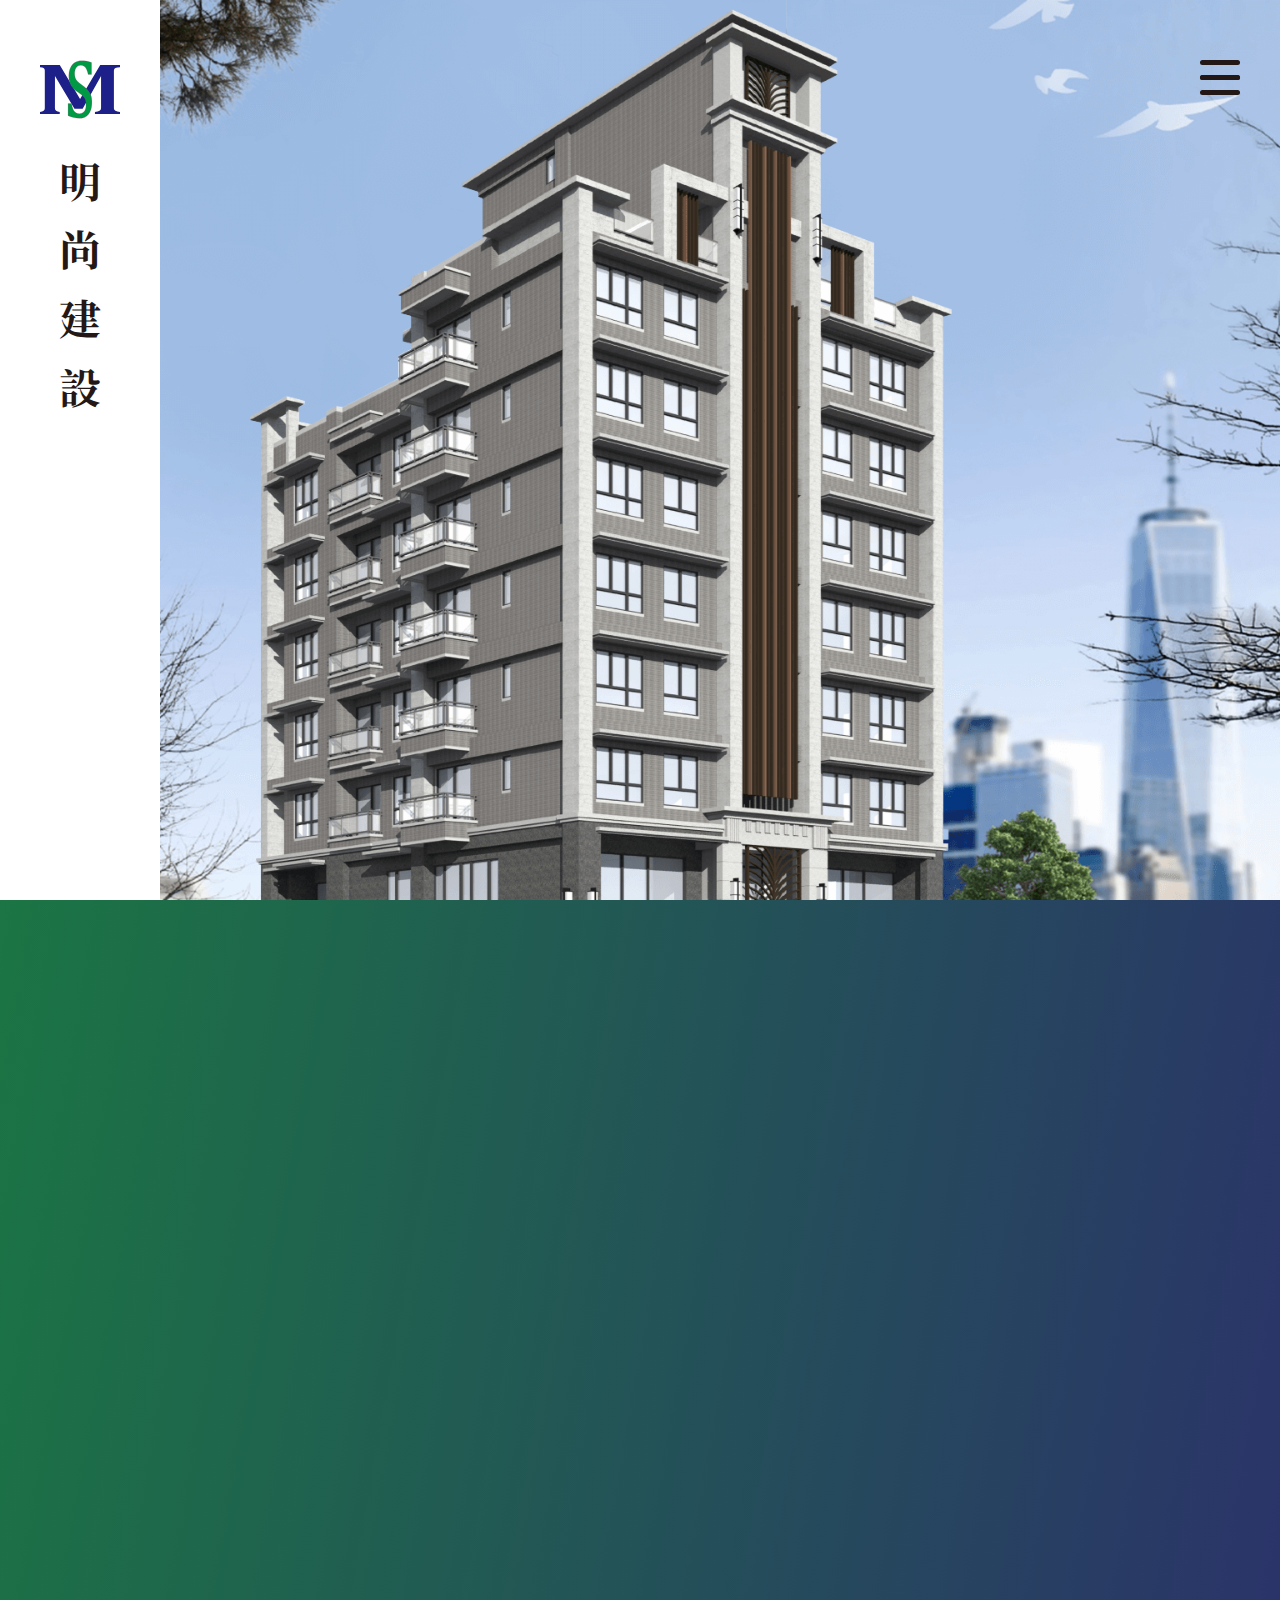
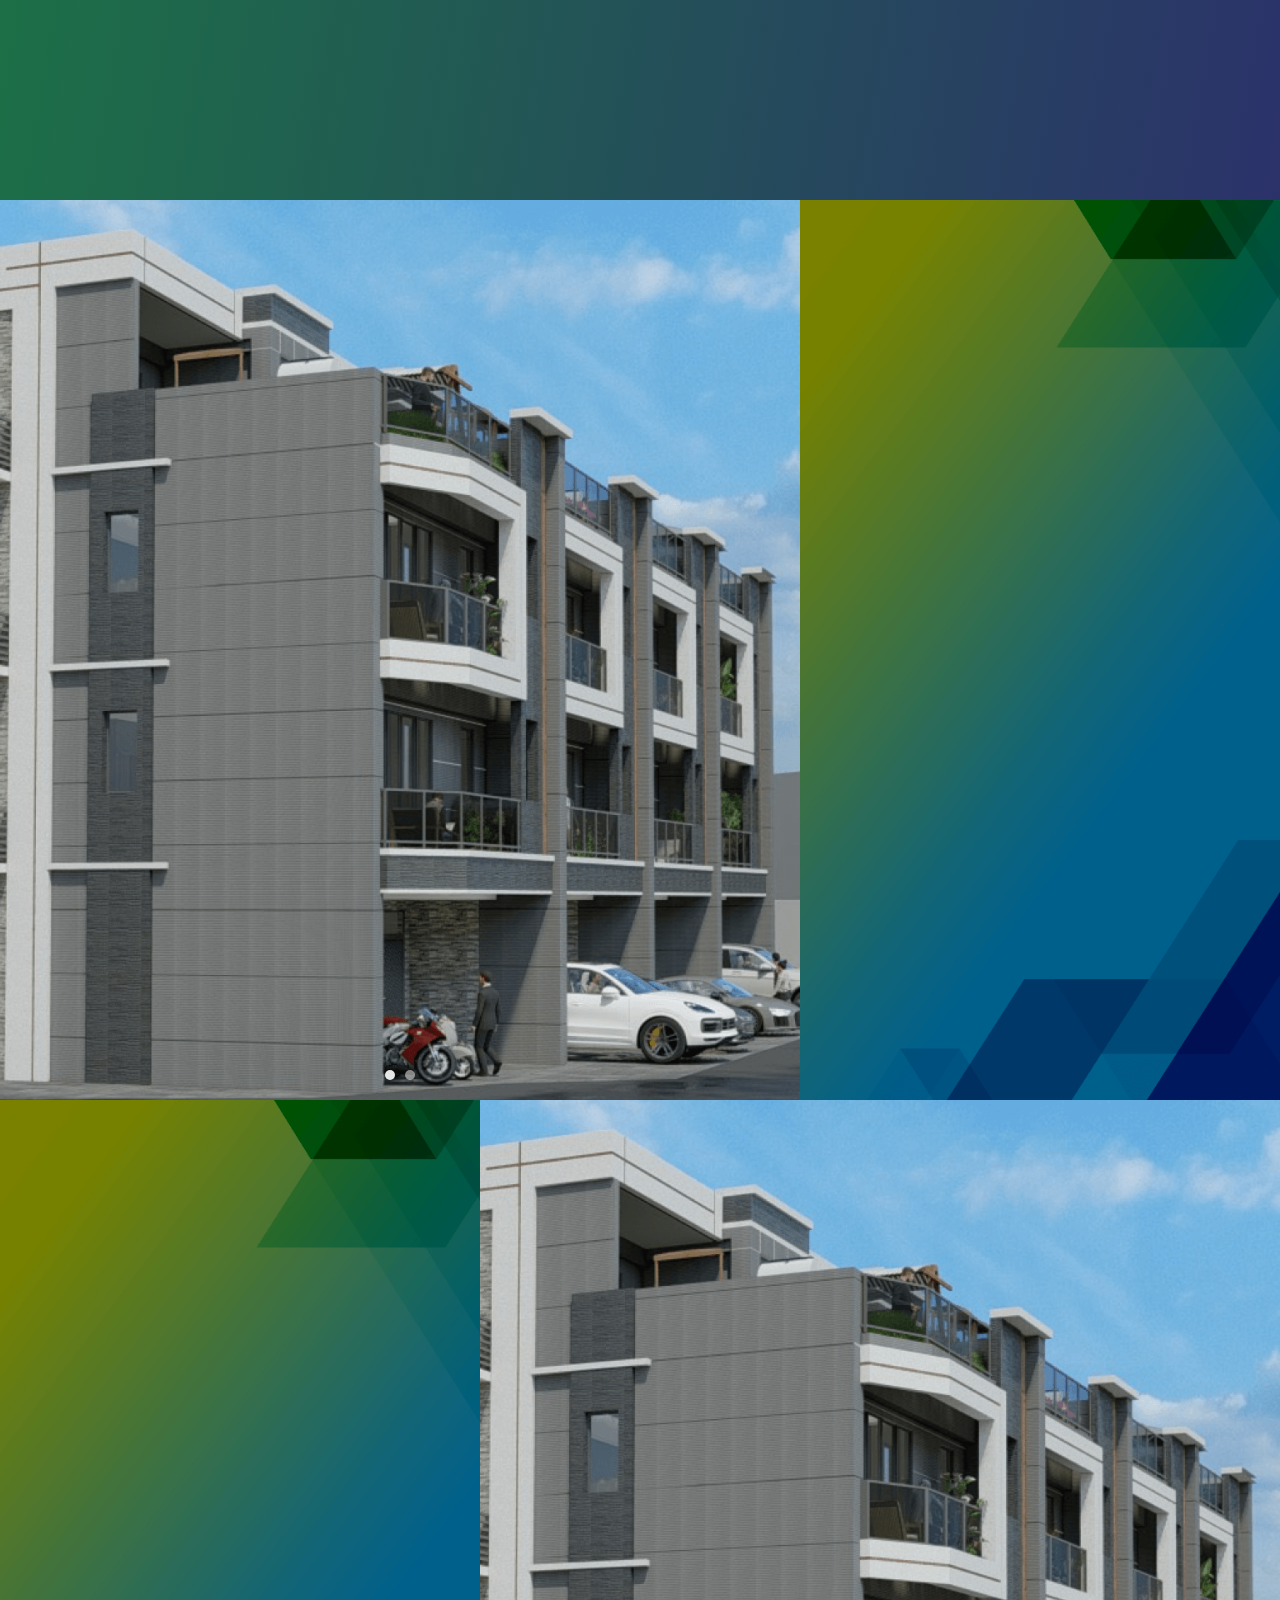
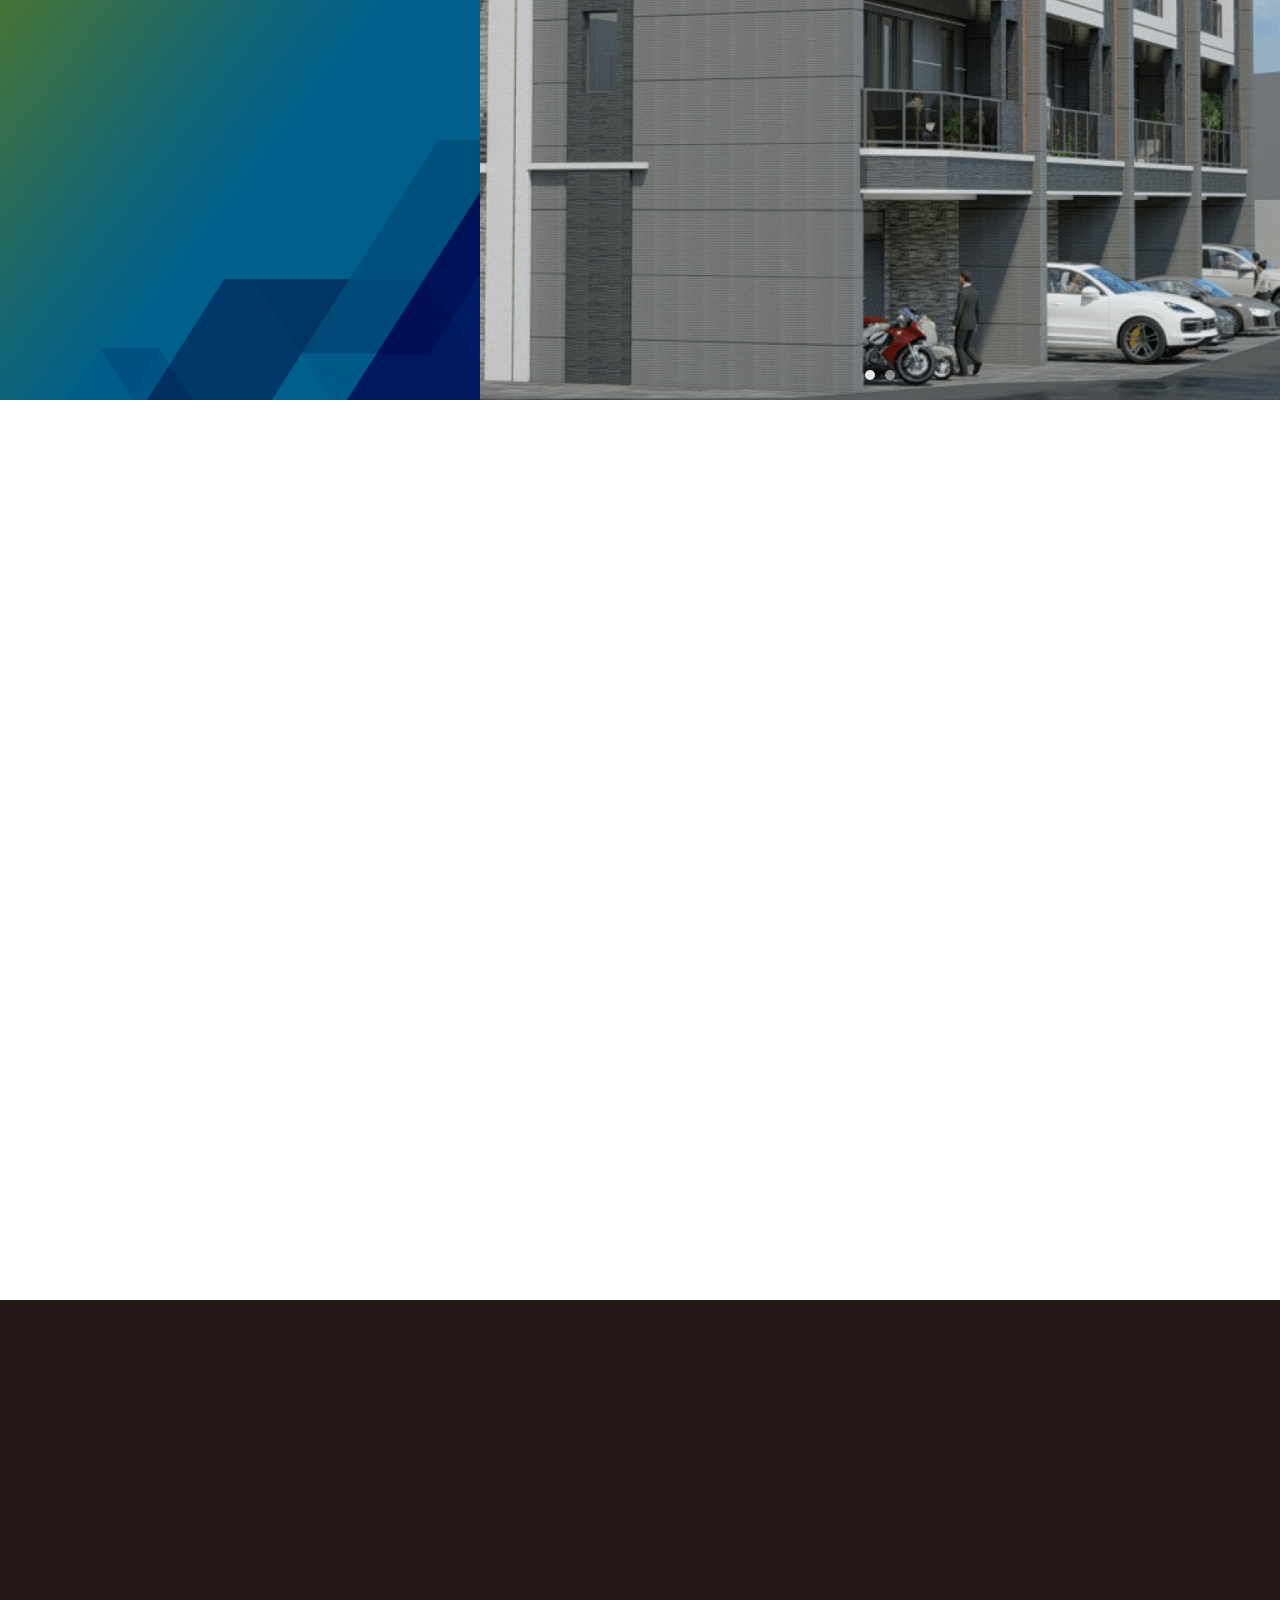
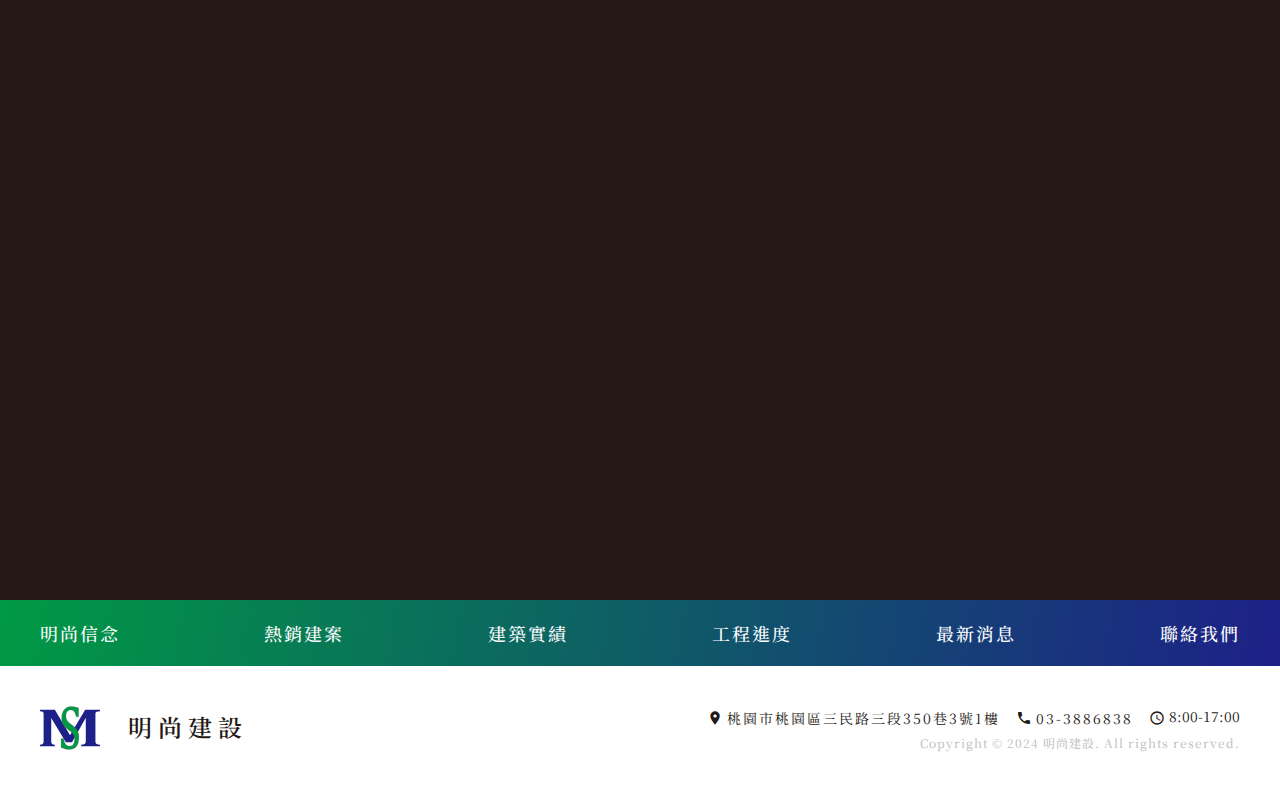
==== commit a46bb6c9: "切版OK" ====
--- a/index.html
+++ b/index.html
@@ -107,9 +107,6 @@
 				<h3 class="wow fadeInUp" data-wow-duration="2s" data-wow-delay=".1s">公園禮</h3>
 				<h6 class="wow fadeInUp" data-wow-duration="2s" data-wow-delay=".3s">NATURE VILLA 森巴黎NO.13</h6>
 				<p class="wow fadeInUp" data-wow-duration="2s" data-wow-delay=".8s">
-					南向S廊道軸心<br>
-					高雄新矽谷，增值未來式<br>
-					<br>
 					新台17串市心<br>
 					高大特區，藝文百貨生活<br>
 					<br>
@@ -149,9 +146,6 @@
 				<h3 class="wow fadeInUp" data-wow-duration="2s" data-wow-delay=".1s">公園禮</h3>
 				<h6 class="wow fadeInUp" data-wow-duration="2s" data-wow-delay=".3s">NATURE VILLA 森巴黎NO.13</h6>
 				<p class="wow fadeInUp" data-wow-duration="2s" data-wow-delay=".8s">
-					南向S廊道軸心<br>
-					高雄新矽谷，增值未來式<br>
-					<br>
 					新台17串市心<br>
 					高大特區，藝文百貨生活<br>
 					<br>
@@ -182,10 +176,14 @@
 			<div class="news_outerbox">
 				<div class="news_frame frame">
 					<div class="title wow fadeInUp" data-wow-duration="2s" data-wow-delay=".1s">
-						<h4>
+						<h4 class="pc">
 							最新<br>消息
 							<div class="en">latest news</div>
 						</h4>
+						<h4 class="mob">
+								最新消息
+								<div class="en">latest news</div>
+							</h4>
 					</div>
 					<div class="news_list">
 						<div class="item wow fadeInUp" data-wow-duration="2s" data-wow-delay=".3s">
@@ -315,8 +313,12 @@
 			<div class="progress_outerbox">
 				<div class="progress_frame frame">
 					<div class="title wow fadeInUp" data-wow-duration="2s" data-wow-delay=".1s">
-						<h4>
+						<h4 class="pc">
 							工程<br>進度
+							<div class="en">case progress</div>
+						</h4>
+						<h4 class="mob">
+							工程進度
 							<div class="en">case progress</div>
 						</h4>
 					</div>
@@ -501,7 +503,21 @@
 		arrows: false,
   		speed: 300,
 		slidesToShow: 4,
-  		slidesToScroll: 1
+  		slidesToScroll: 1,
+		responsive: [
+			{
+			breakpoint: 1081,
+			settings: {
+				slidesToShow: 2
+			}
+			},
+			{
+			breakpoint: 601,
+			settings: {
+				slidesToShow: 1
+			}
+			}
+		]
 	});
 
 
--- a/css/index.css
+++ b/css/index.css
@@ -33,21 +33,6 @@
 img {
   width: 100%;
   display: block;
-}
-
-.fp-overflow {
-  display: -webkit-box;
-  display: -ms-flexbox;
-  display: flex;
-  overflow: hidden;
-  position: relative;
-  height: 100vh;
-}
-
-.fp-overflow:before {
-  content: "";
-  width: 0;
-  height: 100vh;
 }
 
 .pc {
@@ -265,6 +250,119 @@
   cursor: pointer;
 }
 
+.fp-overflow {
+  display: -webkit-box;
+  display: -ms-flexbox;
+  display: flex;
+  overflow: hidden;
+  position: relative;
+  height: 100vh;
+}
+
+.fp-overflow:before {
+  content: "";
+  width: 0;
+  height: 100vh;
+}
+
+#section0 .fp-overflow {
+  -webkit-box-pack: center;
+      -ms-flex-pack: center;
+          justify-content: center;
+}
+
+#section0 .fp-overflow .page_title {
+  margin: 0 auto;
+  display: -webkit-box;
+  display: -ms-flexbox;
+  display: flex;
+  -webkit-box-orient: vertical;
+  -webkit-box-direction: normal;
+      -ms-flex-direction: column;
+          flex-direction: column;
+  -webkit-box-pack: center;
+      -ms-flex-pack: center;
+          justify-content: center;
+  -webkit-box-align: center;
+      -ms-flex-align: center;
+          align-items: center;
+}
+
+@media (max-width: 1440px) {
+  #section0 .fp-overflow .page_title {
+    width: 90%;
+    padding-left: 120px;
+  }
+}
+
+@media (max-width: 1080px) {
+  #section0 .fp-overflow .page_title {
+    width: 96%;
+    padding-left: 0;
+  }
+}
+
+#section0 .fp-overflow .page_title .title {
+  color: #fff;
+  opacity: .1;
+  text-align: center;
+  text-transform: uppercase;
+  font-size: 112px;
+  font-weight: 600;
+  margin-bottom: -60px;
+  font-family: "Playfair Display", serif;
+}
+
+@media (max-width: 800px) {
+  #section0 .fp-overflow .page_title .title {
+    font-size: 100px;
+    margin-bottom: -50px;
+  }
+}
+
+@media (max-width: 600px) {
+  #section0 .fp-overflow .page_title .title {
+    font-size: 60px;
+    margin-bottom: -40px;
+  }
+}
+
+@media (max-width: 400px) {
+  #section0 .fp-overflow .page_title .title {
+    font-size: 40px;
+    margin-bottom: -20px;
+  }
+}
+
+#section0 .fp-overflow .page_title h2 {
+  margin-bottom: 40px;
+}
+
+@media (max-width: 600px) {
+  #section0 .fp-overflow .page_title h2 {
+    margin-bottom: 20px;
+  }
+}
+
+#section0 .fp-overflow .page_title h5 {
+  margin: 20px 0 40px;
+}
+
+@media (max-width: 600px) {
+  #section0 .fp-overflow .page_title h5 {
+    margin: 20px 0;
+  }
+}
+
+#section0 .fp-overflow .page_title h5.mg0 {
+  margin: 0;
+}
+
+#section0 .fp-overflow .page_title p {
+  text-align: center;
+  margin-top: 0;
+}
+
 .frame {
   max-width: 1440px;
   margin: 0 auto;
@@ -393,6 +491,7 @@
 @media (max-width: 600px) {
   header {
     width: 280px;
+    padding: 20px 0 20px 40px;
   }
 }
 
@@ -480,7 +579,6 @@
 }
 
 #menu {
-  width: calc(100% - 160px);
   height: auto;
   position: absolute;
   top: 0;
@@ -516,7 +614,7 @@
 
 @media (max-width: 600px) {
   #menu {
-    padding: 7px 40px;
+    padding: 7px 20px 7px 0;
   }
 }
 
@@ -539,7 +637,7 @@
 
 @media (max-width: 1080px) {
   #menu .nav-trigger {
-    margin: 17px 0;
+    margin: 18px 0;
   }
 }
 
@@ -626,6 +724,7 @@
 #menu nav {
   margin-right: 20px;
   opacity: 0;
+  visibility: hidden;
   height: 0;
 }
 
@@ -674,6 +773,7 @@
 @media (max-width: 1080px) {
   #menu nav ul li {
     width: 100%;
+    padding: 6px 0;
   }
 }
 
@@ -726,8 +826,15 @@
   background: #231815;
 }
 
+@media (max-width: 1080px) {
+  #menu nav ul li:hover {
+    background: rgba(0, 0, 0, 0.1);
+  }
+}
+
 #menu nav.open {
   opacity: 1;
+  visibility: visible;
   height: auto;
 }
 
@@ -835,6 +942,7 @@
 #footer nav {
   background: #009944;
   background: linear-gradient(100deg, #009944 0%, #1d2088 100%);
+  padding: 10px 0;
 }
 
 #footer nav ul {
@@ -848,12 +956,37 @@
           justify-content: space-between;
 }
 
+@media (max-width: 1280px) {
+  #footer nav ul {
+    width: 96%;
+  }
+}
+
+@media (max-width: 800px) {
+  #footer nav ul {
+    -ms-flex-wrap: wrap;
+        flex-wrap: wrap;
+  }
+}
+
+@media (max-width: 800px) {
+  #footer nav ul li {
+    width: calc(100% / 3);
+  }
+}
+
 #footer nav ul li a {
   padding: 10px 0;
   font-size: 18px;
   font-weight: 500;
   color: #fff;
   letter-spacing: 2px;
+}
+
+@media (max-width: 800px) {
+  #footer nav ul li a {
+    padding: 6px;
+  }
 }
 
 #footer .company_intro {
@@ -866,6 +999,21 @@
   -webkit-box-pack: justify;
       -ms-flex-pack: justify;
           justify-content: space-between;
+}
+
+@media (max-width: 1280px) {
+  #footer .company_intro {
+    width: 96%;
+  }
+}
+
+@media (max-width: 800px) {
+  #footer .company_intro {
+    -webkit-box-orient: vertical;
+    -webkit-box-direction: normal;
+        -ms-flex-direction: column;
+            flex-direction: column;
+  }
 }
 
 #footer .company_intro .logo img {
@@ -885,6 +1033,24 @@
   letter-spacing: 6px;
 }
 
+@media (max-width: 800px) {
+  #footer .company_intro .info {
+    display: -webkit-box;
+    display: -ms-flexbox;
+    display: flex;
+    -webkit-box-orient: vertical;
+    -webkit-box-direction: normal;
+        -ms-flex-direction: column;
+            flex-direction: column;
+    -webkit-box-pack: center;
+        -ms-flex-pack: center;
+            justify-content: center;
+    -webkit-box-align: center;
+        -ms-flex-align: center;
+            align-items: center;
+  }
+}
+
 #footer .company_intro .info ul {
   display: -webkit-box;
   display: -ms-flexbox;
@@ -892,6 +1058,14 @@
   -webkit-box-pack: end;
       -ms-flex-pack: end;
           justify-content: flex-end;
+}
+
+@media (max-width: 800px) {
+  #footer .company_intro .info ul {
+    -webkit-box-pack: center;
+        -ms-flex-pack: center;
+            justify-content: center;
+  }
 }
 
 #footer .company_intro .info ul li {
@@ -931,25 +1105,10 @@
   background-image: url(../img/kv_bg.png);
 }
 
-@-webkit-keyframes slidein {
-  from {
-    background-position: center;
-    background-size: 140%;
-  }
-  to {
-    background-position: center;
-    background-size: 120%;
-  }
-}
-
-@keyframes slidein {
-  from {
-    background-position: center;
-    background-size: 140%;
-  }
-  to {
-    background-position: center;
-    background-size: 120%;
+@media (max-width: 1080px) {
+  #section0 {
+    background-image: url(../img/kv_bg_mob.png);
+    background-position: center bottom;
   }
 }
 
@@ -976,6 +1135,13 @@
 
 .aboutus .fp-overflow .aboutus_frame p {
   text-align: center;
+}
+
+@media (max-width: 600px) {
+  .hotsale {
+    background: url(../img/home-hotsale_bg.png) right bottom no-repeat;
+    background-size: 100% auto;
+  }
 }
 
 .hotsale .fp-overflow {
@@ -1090,6 +1256,13 @@
   .hotsale .hotsale_intro {
     width: 100%;
     background-position: right bottom;
+  }
+}
+
+@media (max-width: 600px) {
+  .hotsale .hotsale_intro {
+    padding: 20px;
+    background: none;
   }
 }
 
@@ -1193,9 +1366,23 @@
       align-content: space-between;
 }
 
+@media (max-width: 1080px) {
+  .news .title, .progress .title {
+    width: 100%;
+    height: auto;
+    margin-bottom: 40px;
+  }
+}
+
 .news .title h4, .progress .title h4 {
   line-height: 120%;
   color: #fff;
+}
+
+@media (max-width: 1080px) {
+  .news .title h4, .progress .title h4 {
+    padding: 0 10px;
+  }
 }
 
 .news .title h4 .en, .progress .title h4 .en {
@@ -1233,13 +1420,14 @@
 }
 
 .news .news_outerbox {
+  width: 100%;
   -webkit-box-orient: vertical;
   -webkit-box-direction: normal;
       -ms-flex-direction: column;
           flex-direction: column;
 }
 
-.news .news_frame {
+.news .news_outerbox .news_frame {
   display: -webkit-box;
   display: -ms-flexbox;
   display: flex;
@@ -1248,15 +1436,32 @@
           justify-content: space-between;
 }
 
-.news .news_frame .news_list {
+@media (max-width: 1080px) {
+  .news .news_outerbox .news_frame {
+    -webkit-box-orient: vertical;
+    -webkit-box-direction: normal;
+        -ms-flex-direction: column;
+            flex-direction: column;
+    -ms-flex-pack: distribute;
+        justify-content: space-around;
+  }
+}
+
+.news .news_outerbox .news_frame .news_list {
   width: calc(100% - 160px);
 }
 
-.news .news_frame .news_list .item {
+@media (max-width: 1080px) {
+  .news .news_outerbox .news_frame .news_list {
+    width: 100%;
+  }
+}
+
+.news .news_outerbox .news_frame .news_list .item {
   padding: 0 10px;
 }
 
-.news .news_frame .news_list .item .news_info {
+.news .news_outerbox .news_frame .news_list .item .news_info {
   display: -webkit-box;
   display: -ms-flexbox;
   display: flex;
@@ -1265,31 +1470,18 @@
           justify-content: space-between;
 }
 
-.news .news_frame .news_list .item .news_info .category {
+.news .news_outerbox .news_frame .news_list .item .news_info .category {
   position: relative;
-}
-
-.news .news_frame .news_list .item .news_info .category h6 {
+  background: url(../img/news_filter_bg.svg) right center no-repeat;
+  background-size: contain;
+}
+
+.news .news_outerbox .news_frame .news_list .item .news_info .category h6 {
   color: #231815;
-  background: #fff;
-  padding: 2px 5px 2px 10px;
-}
-
-.news .news_frame .news_list .item .news_info .category:after {
-  content: "";
-  width: 0;
-  height: 0;
-  position: absolute;
-  right: -15px;
-  top: 50%;
-  -webkit-transform: translateY(-14px);
-          transform: translateY(-14px);
-  border-style: solid;
-  border-width: 25px 15px 0 0;
-  border-color: #fff transparent transparent transparent;
-}
-
-.news .news_frame .news_list .item .news_info .date {
+  padding: 0 20px 0 10px;
+}
+
+.news .news_outerbox .news_frame .news_list .item .news_info .date {
   display: -webkit-box;
   display: -ms-flexbox;
   display: flex;
@@ -1301,7 +1493,7 @@
           align-items: flex-end;
 }
 
-.news .news_frame .news_list .item .news_info .date .year {
+.news .news_outerbox .news_frame .news_list .item .news_info .date .year {
   font-size: 20px;
   padding-bottom: 8px;
   color: #fff;
@@ -1309,25 +1501,25 @@
   letter-spacing: 1px;
 }
 
-.news .news_frame .news_list .item .news_info .date .month {
+.news .news_outerbox .news_frame .news_list .item .news_info .date .month {
   font-size: 48px;
   color: #fff;
   font-weight: 700;
 }
 
-.news .news_frame .news_list .item .news_info .date .month:before {
+.news .news_outerbox .news_frame .news_list .item .news_info .date .month:before {
   content: ".";
   padding: 0 3px;
   color: #fff;
 }
 
-.news .news_frame .news_list .item .news_photo {
+.news .news_outerbox .news_frame .news_list .item .news_photo {
   width: 100%;
   height: 0;
   padding-bottom: 66.66667%;
 }
 
-.news .news_frame .news_list .item .news_content h5 {
+.news .news_outerbox .news_frame .news_list .item .news_content h5 {
   text-align: left;
   display: -webkit-box;
   -webkit-line-clamp: 2;
@@ -1337,14 +1529,14 @@
   line-height: 140%;
 }
 
-.news .news_frame .news_list .item .news_content p {
+.news .news_outerbox .news_frame .news_list .item .news_content p {
   display: -webkit-box;
   -webkit-line-clamp: 3;
   -webkit-box-orient: vertical;
   overflow: hidden;
 }
 
-.news .news_frame .news_list .item .news_content a {
+.news .news_outerbox .news_frame .news_list .item .news_content a {
   width: auto;
   margin: 0;
   text-transform: uppercase;
@@ -1358,14 +1550,14 @@
   letter-spacing: 2px;
 }
 
-.news .news_frame .news_list .item .news_content a span {
+.news .news_outerbox .news_frame .news_list .item .news_content a span {
   vertical-align: middle;
   margin-left: 6px;
   color: #fff;
   margin-bottom: 3px;
 }
 
-.news .allnews {
+.news .news_outerbox .allnews {
   display: inline-block;
   margin: 0 auto;
   padding: 10px 20px;
@@ -1381,7 +1573,7 @@
   border-radius: 10px;
 }
 
-.news .allnews span {
+.news .news_outerbox .allnews span {
   vertical-align: middle;
   margin-left: 6px;
   color: #231815;
@@ -1390,7 +1582,7 @@
   transition: all .3s;
 }
 
-.news .allnews:hover span {
+.news .news_outerbox .allnews:hover span {
   -webkit-transform: translateX(10px);
           transform: translateX(10px);
 }
@@ -1409,13 +1601,14 @@
 }
 
 .progress .progress_outerbox {
+  width: 100%;
   -webkit-box-orient: vertical;
   -webkit-box-direction: normal;
       -ms-flex-direction: column;
           flex-direction: column;
 }
 
-.progress .progress_frame {
+.progress .progress_outerbox .progress_frame {
   display: -webkit-box;
   display: -ms-flexbox;
   display: flex;
@@ -1424,12 +1617,27 @@
           justify-content: space-between;
 }
 
-.progress .progress_frame .progress_list {
+@media (max-width: 1080px) {
+  .progress .progress_outerbox .progress_frame {
+    -webkit-box-orient: vertical;
+    -webkit-box-direction: normal;
+        -ms-flex-direction: column;
+            flex-direction: column;
+  }
+}
+
+.progress .progress_outerbox .progress_frame .progress_list {
   width: calc(100% - 160px);
   float: right;
 }
 
-.progress .progress_frame .progress_list .item {
+@media (max-width: 1080px) {
+  .progress .progress_outerbox .progress_frame .progress_list {
+    width: 100%;
+  }
+}
+
+.progress .progress_outerbox .progress_frame .progress_list .item {
   display: -webkit-box;
   display: -ms-flexbox;
   display: flex;
@@ -1439,7 +1647,7 @@
   position: relative;
 }
 
-.progress .progress_frame .progress_list .item:after {
+.progress .progress_outerbox .progress_frame .progress_list .item:after {
   content: "";
   width: 1px;
   height: calc(100% - 66px);
@@ -1449,7 +1657,14 @@
   left: 60px;
 }
 
-.progress .progress_frame .progress_list .item .progress_info {
+@media (max-width: 600px) {
+  .progress .progress_outerbox .progress_frame .progress_list .item:after {
+    left: 30px;
+    height: calc(100% - 106px);
+  }
+}
+
+.progress .progress_outerbox .progress_frame .progress_list .item .progress_info {
   width: 120px;
   height: 100%;
   display: -webkit-box;
@@ -1457,7 +1672,17 @@
   display: flex;
 }
 
-.progress .progress_frame .progress_list .item .progress_info .date {
+@media (max-width: 600px) {
+  .progress .progress_outerbox .progress_frame .progress_list .item .progress_info {
+    width: 60px;
+    -webkit-box-orient: vertical;
+    -webkit-box-direction: normal;
+        -ms-flex-direction: column;
+            flex-direction: column;
+  }
+}
+
+.progress .progress_outerbox .progress_frame .progress_list .item .progress_info .date {
   display: -webkit-box;
   display: -ms-flexbox;
   display: flex;
@@ -1467,7 +1692,7 @@
           flex-direction: column;
 }
 
-.progress .progress_frame .progress_list .item .progress_info .date .year, .progress .progress_frame .progress_list .item .progress_info .date .month {
+.progress .progress_outerbox .progress_frame .progress_list .item .progress_info .date .year, .progress .progress_outerbox .progress_frame .progress_list .item .progress_info .date .month {
   font-size: 20px;
   color: #fff;
   font-weight: 600;
@@ -1475,15 +1700,15 @@
   text-transform: uppercase;
 }
 
-.progress .progress_frame .progress_list .item .progress_info .date .year {
+.progress .progress_outerbox .progress_frame .progress_list .item .progress_info .date .year {
   margin-bottom: -4px;
 }
 
-.progress .progress_frame .progress_list .item .progress_info .date .month {
+.progress .progress_outerbox .progress_frame .progress_list .item .progress_info .date .month {
   letter-spacing: 3px;
 }
 
-.progress .progress_frame .progress_list .item .progress_info .day {
+.progress .progress_outerbox .progress_frame .progress_list .item .progress_info .day {
   font-size: 54px;
   line-height: 1;
   color: #fff;
@@ -1491,18 +1716,42 @@
   margin-left: 6px;
 }
 
-.progress .progress_frame .progress_list .item .progress_photo {
+@media (max-width: 600px) {
+  .progress .progress_outerbox .progress_frame .progress_list .item .progress_info .day {
+    font-size: 42px;
+  }
+}
+
+.progress .progress_outerbox .progress_frame .progress_list .item .progress_photo {
   width: 240px;
   height: 160px;
   margin: 0 10px;
 }
 
-.progress .progress_frame .progress_list .item .progress_content {
+@media (max-width: 800px) {
+  .progress .progress_outerbox .progress_frame .progress_list .item .progress_photo {
+    width: 160px;
+  }
+}
+
+.progress .progress_outerbox .progress_frame .progress_list .item .progress_content {
   width: calc( 100% - 400px);
   text-align: left;
 }
 
-.progress .progress_frame .progress_list .item .progress_content h5 {
+@media (max-width: 800px) {
+  .progress .progress_outerbox .progress_frame .progress_list .item .progress_content {
+    width: calc( 100% - 320px);
+  }
+}
+
+@media (max-width: 600px) {
+  .progress .progress_outerbox .progress_frame .progress_list .item .progress_content {
+    width: calc( 100% - 220px);
+  }
+}
+
+.progress .progress_outerbox .progress_frame .progress_list .item .progress_content h5 {
   text-align: left;
   display: -webkit-box;
   -webkit-line-clamp: 1;
@@ -1511,7 +1760,7 @@
   line-height: 140%;
 }
 
-.progress .progress_frame .progress_list .item .progress_content p {
+.progress .progress_outerbox .progress_frame .progress_list .item .progress_content p {
   display: -webkit-box;
   -webkit-line-clamp: 2;
   -webkit-box-orient: vertical;
@@ -1519,7 +1768,7 @@
   margin-top: 10px;
 }
 
-.progress .progress_frame .progress_list .item .progress_content a {
+.progress .progress_outerbox .progress_frame .progress_list .item .progress_content a {
   width: auto;
   display: inline-block;
   margin: 0;
@@ -1537,18 +1786,18 @@
   border-radius: 10px;
 }
 
-.progress .progress_frame .progress_list .item .progress_content a span {
+.progress .progress_outerbox .progress_frame .progress_list .item .progress_content a span {
   vertical-align: middle;
   margin-left: 6px;
   color: #fff;
   margin-bottom: 3px;
 }
 
-.progress .progress_frame .progress_list .item + .item {
+.progress .progress_outerbox .progress_frame .progress_list .item + .item {
   margin-top: 20px;
 }
 
-.progress .allprogress {
+.progress .progress_outerbox .allprogress {
   display: inline-block;
   margin: 0 auto;
   padding: 10px 20px;
@@ -1564,7 +1813,7 @@
   border-radius: 10px;
 }
 
-.progress .allprogress span {
+.progress .progress_outerbox .allprogress span {
   vertical-align: middle;
   margin-left: 6px;
   color: #231815;
@@ -1573,7 +1822,7 @@
   transition: all .3s;
 }
 
-.progress .allprogress:hover span {
+.progress .progress_outerbox .allprogress:hover span {
   -webkit-transform: translateX(10px);
           transform: translateX(10px);
 }
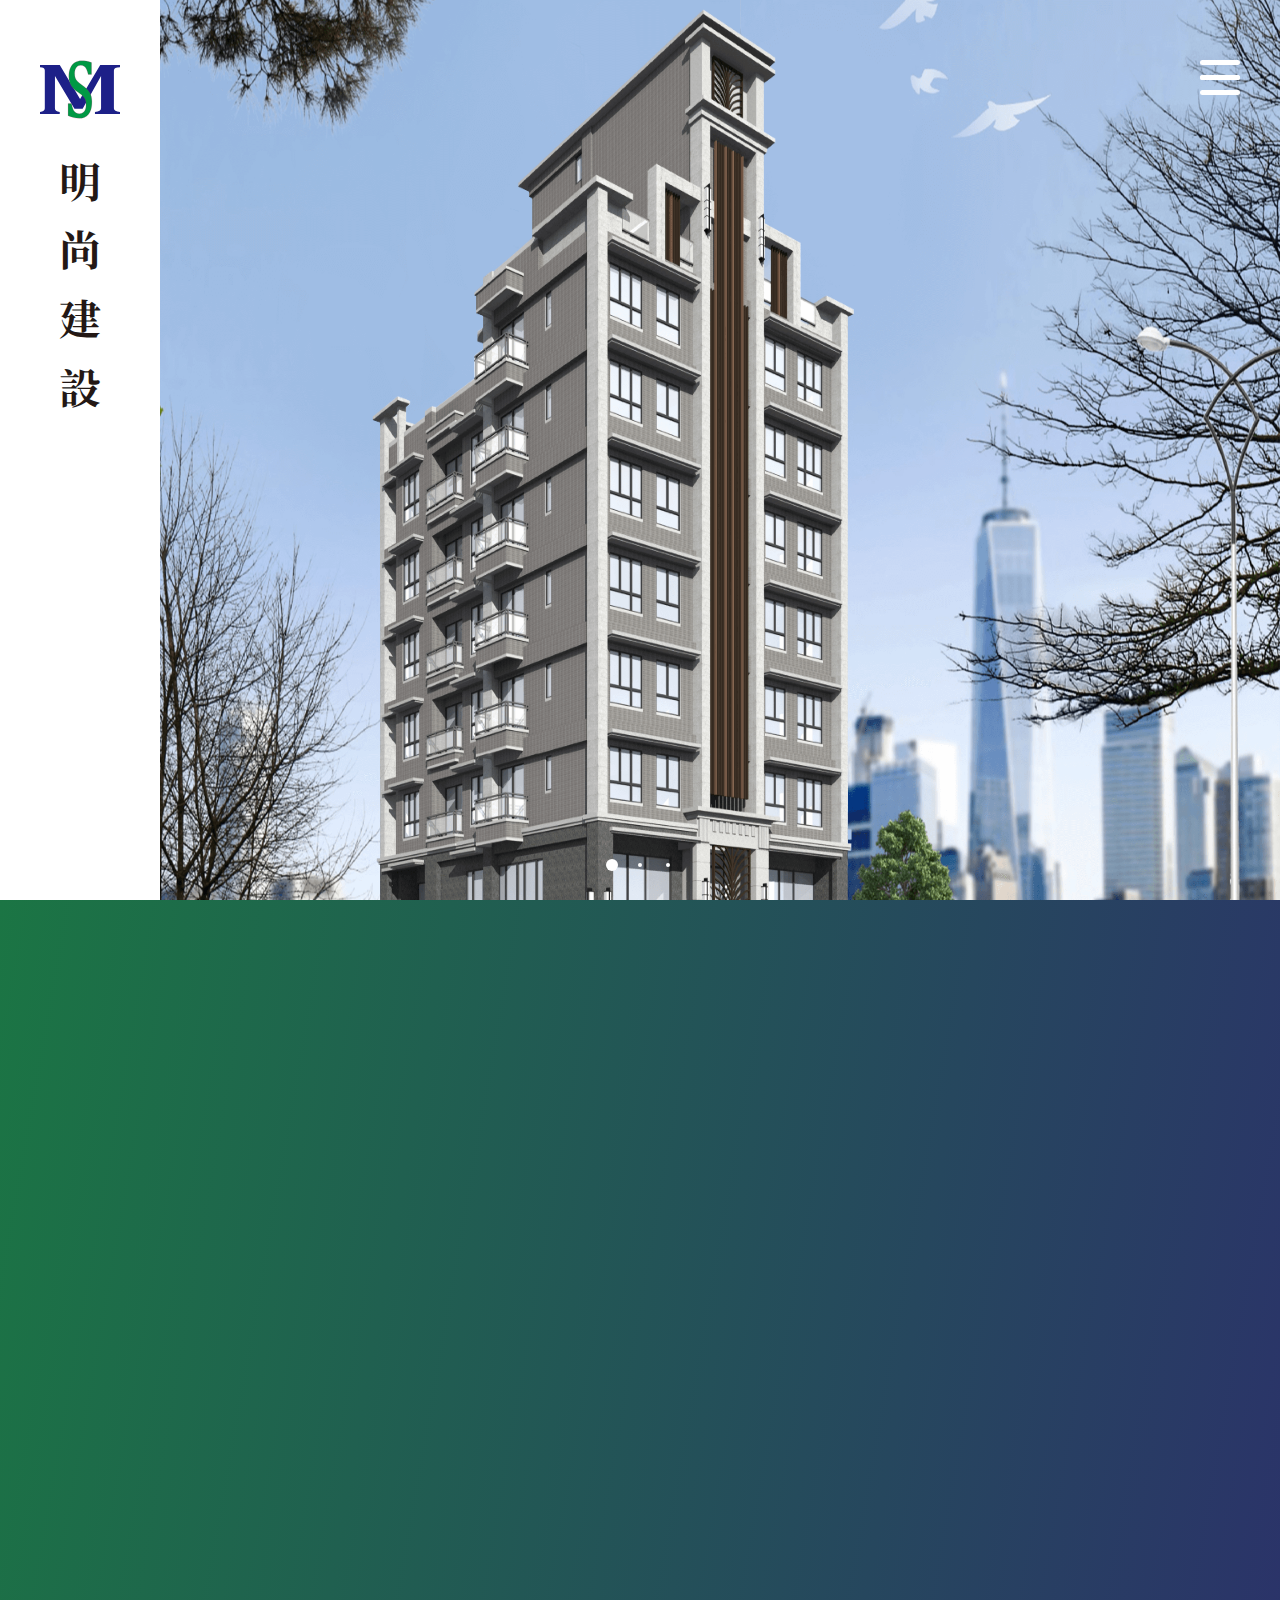
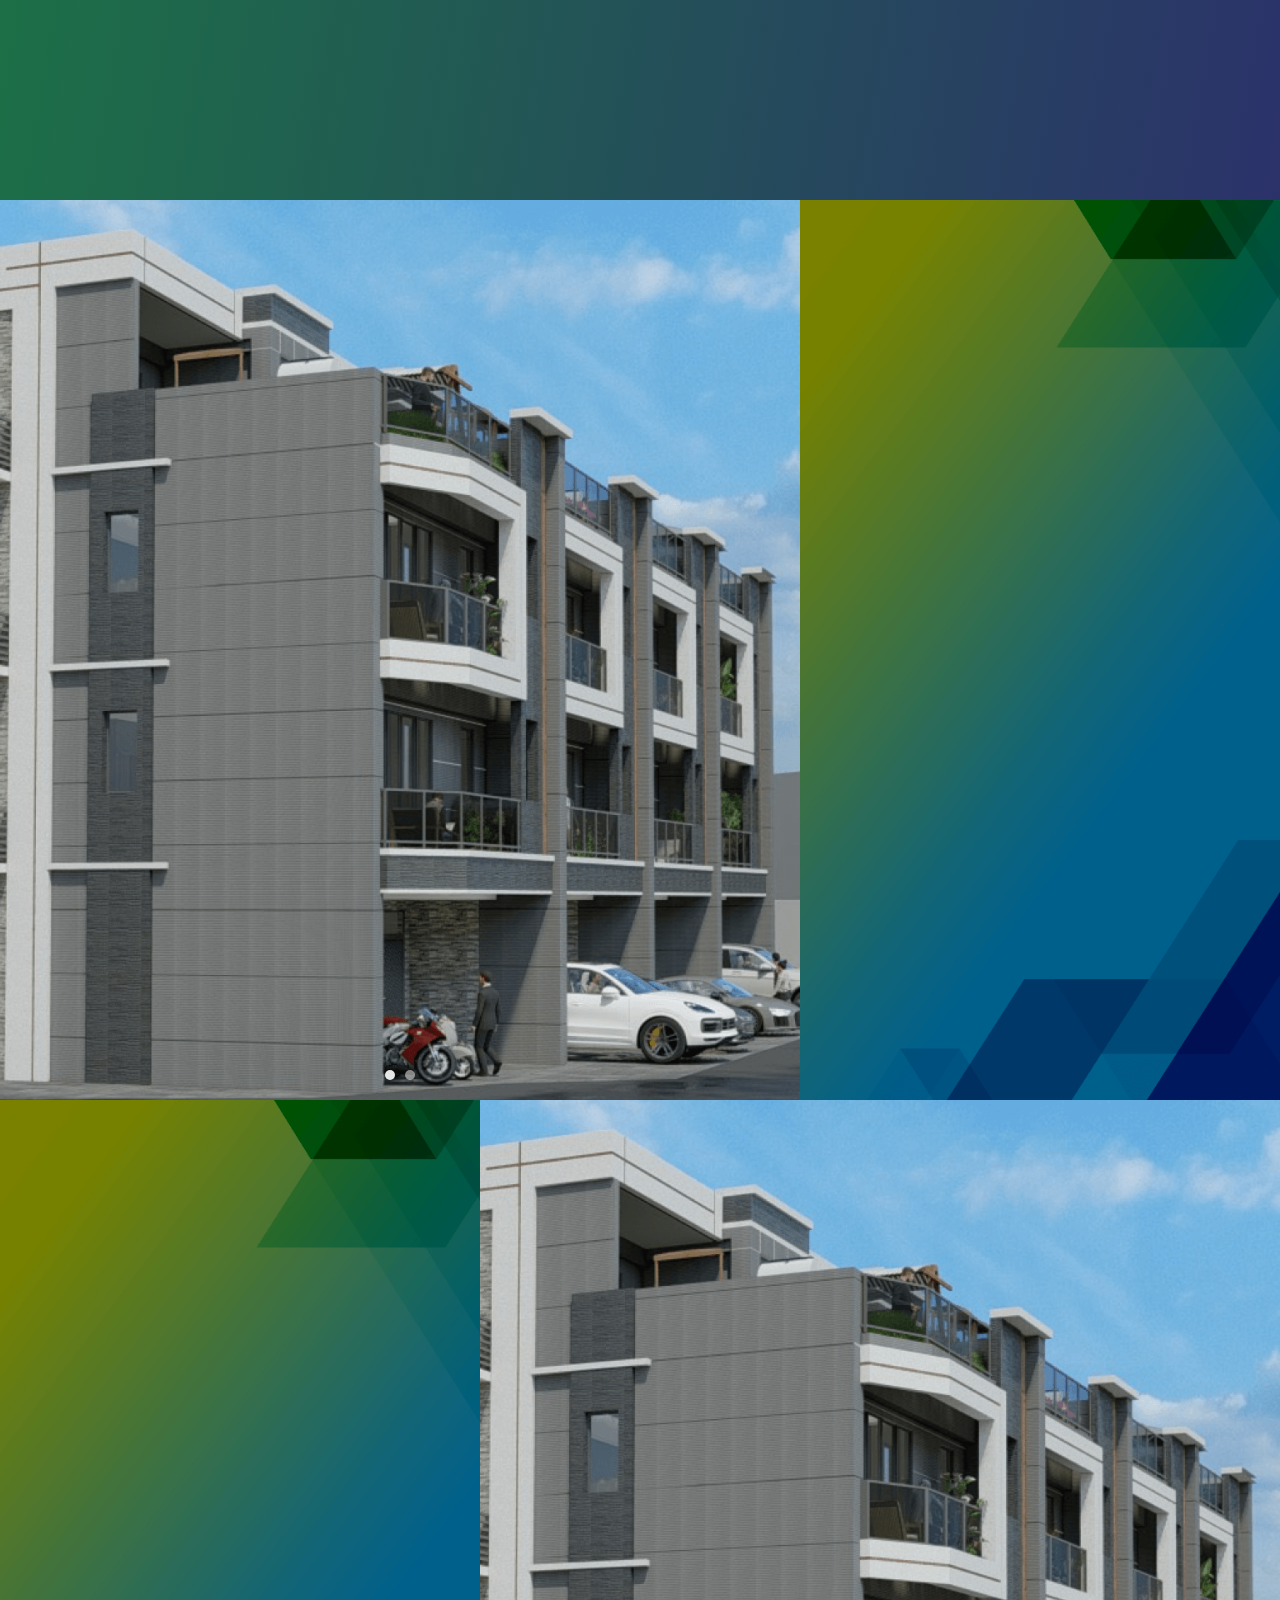
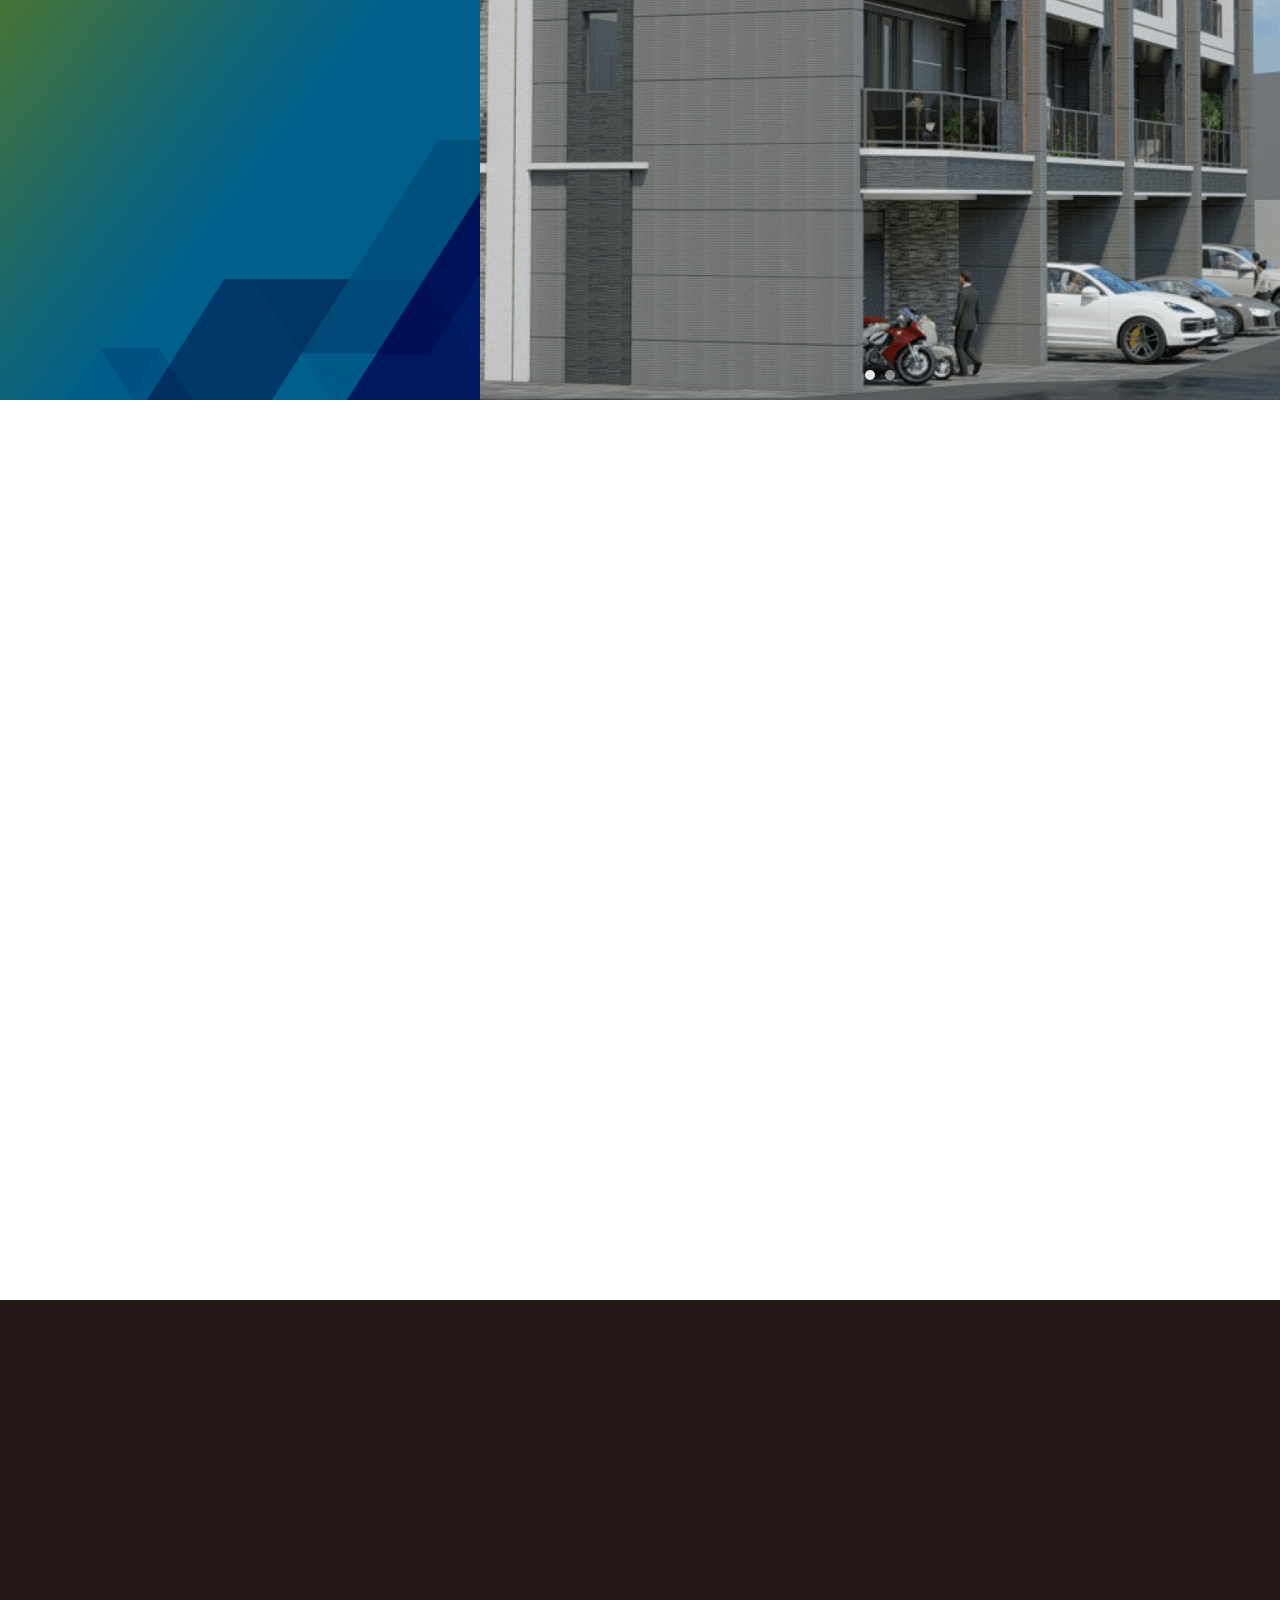
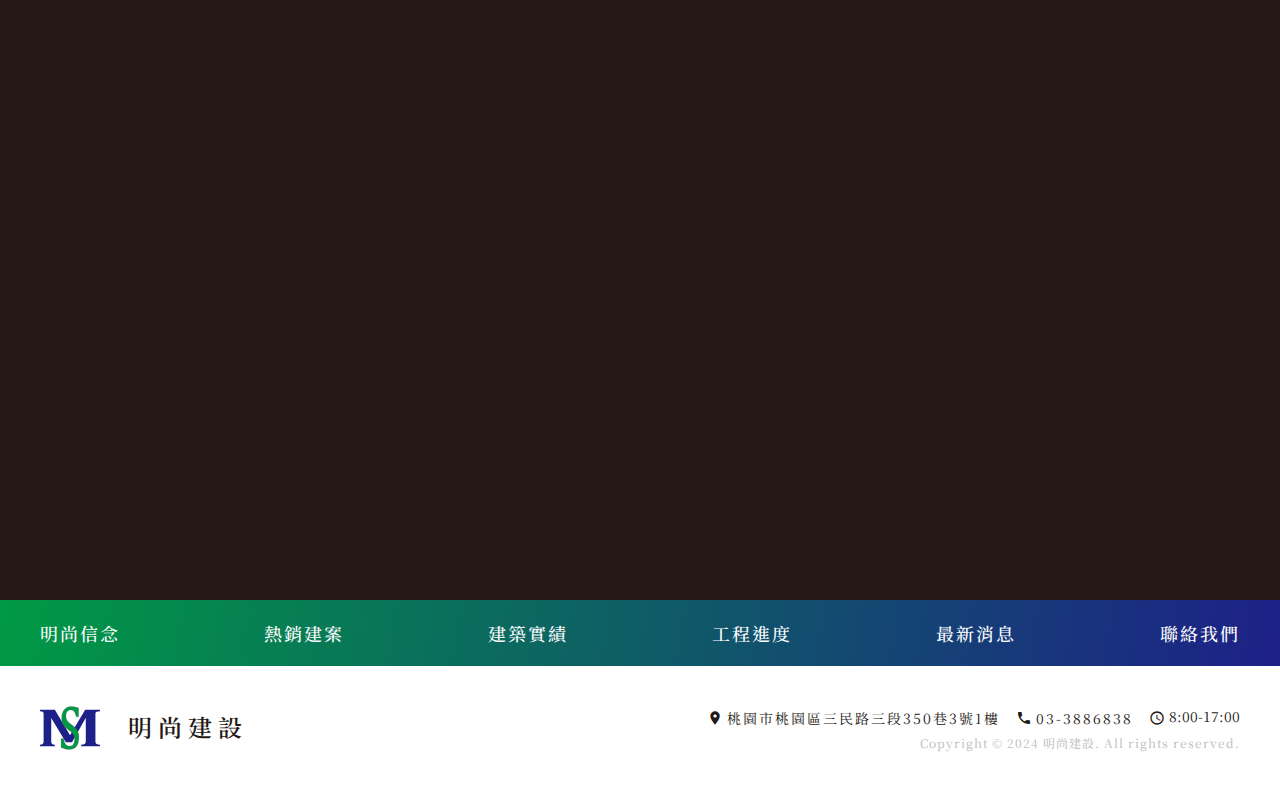
==== commit e6ee6f09: "kv優化" ====
--- a/index.html
+++ b/index.html
@@ -75,6 +75,18 @@
 						</li>
 					</ul>
 				</nav>
+			</div>
+			<div class="slide kv1">
+				<img class="pc" src="img/kv_bg.png" alt="">
+				<img class="mob" src="img/kv_bg_mob.png" alt="">
+			</div>
+			<div class="slide kv2">
+				<img class="pc" src="img/kv_bg.png" alt="">
+				<img class="mob" src="img/kv_bg_mob.png" alt="">
+			</div>
+			<div class="slide kv3">
+				<img class="pc" src="img/kv_bg.png" alt="">
+				<img class="mob" src="img/kv_bg_mob.png" alt="">
 			</div>
 		</div>
 		<div class="section aboutus" id="section1"> 
@@ -109,7 +121,6 @@
 				<p class="wow fadeInUp" data-wow-duration="2s" data-wow-delay=".8s">
 					新台17串市心<br>
 					高大特區，藝文百貨生活<br>
-					<br>
 					梓官繁華正核心<br>
 					食衣住行育樂，生活好便利
 				</p>
@@ -148,7 +159,6 @@
 				<p class="wow fadeInUp" data-wow-duration="2s" data-wow-delay=".8s">
 					新台17串市心<br>
 					高大特區，藝文百貨生活<br>
-					<br>
 					梓官繁華正核心<br>
 					食衣住行育樂，生活好便利
 				</p>
@@ -187,117 +197,129 @@
 					</div>
 					<div class="news_list">
 						<div class="item wow fadeInUp" data-wow-duration="2s" data-wow-delay=".3s">
-							<div class="news_info">
-								<div class="category">
-									<h6>建設最新活動</h6>
-								</div>
-								<div class="date">
-									<div class="year">2024</div>
-									<div class="month">09</div>
-								</div>
-							</div>
-							<div class="news_photo imgLiquidFill">
-								<img src="img/home-news_img.png" alt="">
-							</div>
-							<div class="news_content">
-								<h5>明尚建設梓和段二期住宅新建工程動土大典明尚建設梓和段二期住宅新建工程動土大典</h5>
-								<p>活動內文活動內文活動內文活動內文活動內文活動內文活動內文活動內文活動內文活動內文活動內文活動內文活動內文活動內文活動內文活動內文活動內文活動內文活動內文活動內文活動內文活動內文活動內文活動內文活動內文活動內文活動內文</p>
-								<a href="newspage.html">
-									more<span class="material-icons">
-											arrow_right_alt
-											</span>
-								</a>
-							</div>
+							<a href="newspage.html">
+								<div class="news_info">
+									<div class="category">
+										<h6>建設最新活動</h6>
+									</div>
+									<div class="date">
+										<div class="year">2024</div>
+										<div class="month">09</div>
+									</div>
+								</div>
+								<div class="news_photo imgLiquidFill">
+									<img src="img/home-news_img.png" alt="">
+								</div>
+								<div class="news_content">
+									<h5>明尚建設梓和段二期住宅新建工程動土大典明尚建設梓和段二期住宅新建工程動土大典</h5>
+									<p>活動內文活動內文活動內文活動內文活動內文活動內文活動內文活動內文活動內文活動內文活動內文活動內文活動內文活動內文活動內文活動內文活動內文活動內文活動內文活動內文活動內文活動內文活動內文活動內文活動內文活動內文活動內文</p>
+									<div class="link">
+										more<span class="material-icons">
+												arrow_right_alt
+											</span>
+									</div>
+								</div>
+							</a>
 						</div>
 						<div class="item wow fadeInUp" data-wow-duration="2s" data-wow-delay=".6s">
-							<div class="news_info">
-								<div class="category">
-									<h6>房市觀測站</h6>
-								</div>
-								<div class="date">
-									<div class="year">2024</div>
-									<div class="month">08</div>
-								</div>
-							</div>
-							<div class="news_photo imgLiquidFill">
-								<img src="img/home-news_img.png" alt="">
-							</div>
-							<div class="news_content">
-								<h5>明尚建設梓和段二期住宅新建工程動土大典</h5>
-								<p>活動內文活動內文活動內文活動內文活動內文活動內文活動內文活動內文活動內文活動內文活動內文活動內文活動內文活動內文活動內文活動內文活動內文活動內文活動內文活動內文活動內文活動內文活動內文活動內文活動內文活動內文活動內文</p>
-								<a href="newspage.html">
-									more<span class="material-icons">
-											arrow_right_alt
-											</span>
-										</a>
-							</div>
+							<a href="newspage.html">
+								<div class="news_info">
+									<div class="category">
+										<h6>建設最新活動</h6>
+									</div>
+									<div class="date">
+										<div class="year">2024</div>
+										<div class="month">09</div>
+									</div>
+								</div>
+								<div class="news_photo imgLiquidFill">
+									<img src="img/home-news_img.png" alt="">
+								</div>
+								<div class="news_content">
+									<h5>明尚建設梓和段二期住宅新建工程動土大典明尚建設梓和段二期住宅新建工程動土大典</h5>
+									<p>活動內文活動內文活動內文活動內文活動內文活動內文活動內文活動內文活動內文活動內文活動內文活動內文活動內文活動內文活動內文活動內文活動內文活動內文活動內文活動內文活動內文活動內文活動內文活動內文活動內文活動內文活動內文</p>
+									<div class="link">
+										more<span class="material-icons">
+												arrow_right_alt
+											</span>
+									</div>
+								</div>
+							</a>
 						</div>
 						<div class="item wow fadeInUp" data-wow-duration="2s" data-wow-delay=".9s">
-							<div class="news_info">
-								<div class="category">
-									<h6>建設最新活動</h6>
-								</div>
-								<div class="date">
-									<div class="year">2024</div>
-									<div class="month">07</div>
-								</div>
-							</div>
-							<div class="news_photo imgLiquidFill">
-								<img src="img/home-news_img.png" alt="">
-							</div>
-							<div class="news_content">
-								<h5>明尚建設梓和段二期住宅新建工程動土大典</h5>
-								<p>活動內文活動內文活動內文活動內文活動內文活動內文活動內文活動內文活動內文活動內文活動內文活動內文活動內文活動內文活動內文活動內文活動內文活動內文活動內文活動內文活動內文活動內文活動內文活動內文活動內文活動內文活動內文</p>
-								<a href="newspage.html">
-									more<span class="material-icons">
-											arrow_right_alt
-											</span>
-										</a>
-							</div>
+							<a href="newspage.html">
+								<div class="news_info">
+									<div class="category">
+										<h6>建設最新活動</h6>
+									</div>
+									<div class="date">
+										<div class="year">2024</div>
+										<div class="month">09</div>
+									</div>
+								</div>
+								<div class="news_photo imgLiquidFill">
+									<img src="img/home-news_img.png" alt="">
+								</div>
+								<div class="news_content">
+									<h5>明尚建設梓和段二期住宅新建工程動土大典明尚建設梓和段二期住宅新建工程動土大典</h5>
+									<p>活動內文活動內文活動內文活動內文活動內文活動內文活動內文活動內文活動內文活動內文活動內文活動內文活動內文活動內文活動內文活動內文活動內文活動內文活動內文活動內文活動內文活動內文活動內文活動內文活動內文活動內文活動內文</p>
+									<div class="link">
+										more<span class="material-icons">
+												arrow_right_alt
+											</span>
+									</div>
+								</div>
+							</a>
 						</div>
 						<div class="item wow fadeInUp" data-wow-duration="2s" data-wow-delay=".3s">
-							<div class="news_info">
-								<div class="category">
-									<h6>房市觀測站</h6>
-								</div>
-								<div class="date">
-									<div class="year">2024</div>
-									<div class="month">05</div>
-								</div>
-							</div>
-							<div class="news_photo imgLiquidFill">
-								<img src="img/home-news_img.png" alt="">
-							</div>
-							<div class="news_content">
-								<h5>明尚建設梓和段二期住宅新建工程動土大典</h5>
-								<p>活動內文活動內文活動內文活動內文活動內文活動內文活動內文活動內文活動內文活動內文活動內文活動內文活動內文活動內文活動內文活動內文活動內文活動內文活動內文活動內文活動內文活動內文活動內文活動內文活動內文活動內文活動內文</p>
-								<a href="newspage.html">
-									more<span class="material-icons">
-											arrow_right_alt
-											</span></a>
-							</div>
+							<a href="newspage.html">
+								<div class="news_info">
+									<div class="category">
+										<h6>建設最新活動</h6>
+									</div>
+									<div class="date">
+										<div class="year">2024</div>
+										<div class="month">09</div>
+									</div>
+								</div>
+								<div class="news_photo imgLiquidFill">
+									<img src="img/home-news_img.png" alt="">
+								</div>
+								<div class="news_content">
+									<h5>明尚建設梓和段二期住宅新建工程動土大典明尚建設梓和段二期住宅新建工程動土大典</h5>
+									<p>活動內文活動內文活動內文活動內文活動內文活動內文活動內文活動內文活動內文活動內文活動內文活動內文活動內文活動內文活動內文活動內文活動內文活動內文活動內文活動內文活動內文活動內文活動內文活動內文活動內文活動內文活動內文</p>
+									<div class="link">
+										more<span class="material-icons">
+												arrow_right_alt
+											</span>
+									</div>
+								</div>
+							</a>
 						</div>
 						<div class="item wow fadeInUp" data-wow-duration="2s" data-wow-delay=".6s">
-							<div class="news_info">
-								<div class="category">
-									<h6>建設最新活動</h6>
-								</div>
-								<div class="date">
-									<div class="year">2024</div>
-									<div class="month">09</div>
-								</div>
-							</div>
-							<div class="news_photo imgLiquidFill">
-								<img src="img/home-news_img.png" alt="">
-							</div>
-							<div class="news_content">
-								<h5>明尚建設梓和段二期住宅新建工程動土大典</h5>
-								<p>活動內文活動內文活動內文活動內文活動內文活動內文活動內文活動內文活動內文活動內文活動內文活動內文活動內文活動內文活動內文活動內文活動內文活動內文活動內文活動內文活動內文活動內文活動內文活動內文活動內文活動內文活動內文</p>
-								<a href="newspage.html">
-									more<span class="material-icons">
-											arrow_right_alt
-											</span></a>
-							</div>
+							<a href="newspage.html">
+								<div class="news_info">
+									<div class="category">
+										<h6>建設最新活動</h6>
+									</div>
+									<div class="date">
+										<div class="year">2024</div>
+										<div class="month">09</div>
+									</div>
+								</div>
+								<div class="news_photo imgLiquidFill">
+									<img src="img/home-news_img.png" alt="">
+								</div>
+								<div class="news_content">
+									<h5>明尚建設梓和段二期住宅新建工程動土大典明尚建設梓和段二期住宅新建工程動土大典</h5>
+									<p>活動內文活動內文活動內文活動內文活動內文活動內文活動內文活動內文活動內文活動內文活動內文活動內文活動內文活動內文活動內文活動內文活動內文活動內文活動內文活動內文活動內文活動內文活動內文活動內文活動內文活動內文活動內文</p>
+									<div class="link">
+										more<span class="material-icons">
+												arrow_right_alt
+											</span>
+									</div>
+								</div>
+							</a>
 						</div>
 					</div>
 				</div>
@@ -486,10 +508,13 @@
 
 	new fullpage('#fullpage', {
 		// sectionsColor: ['yellow', 'orange', '#C0C0C0', '#ADD8E6'],
-		// verticalCentered:true,
+		verticalCentered:true,
 		anchors: ['01', '02', '03', '04', '05', '06', '07'],
 		scrollBar:true,
-		// licenseKey:,
+		slidesNavigation: true,
+		slidesNavPosition: 'bottom', // Default
+		controlArrows: false,
+		autoScrolling:true
 	
 	});
 
--- a/css/index.css
+++ b/css/index.css
@@ -265,13 +265,47 @@
   height: 100vh;
 }
 
+@supports (-webkit-overflow-scrolling: touch) {
+  .fp-overflow {
+    height: auto;
+  }
+}
+
 #section0 .fp-overflow {
   -webkit-box-pack: center;
       -ms-flex-pack: center;
           justify-content: center;
+  position: relative;
+}
+
+#section0 .fp-overflow:after {
+  content: "";
+  width: 100%;
+  height: 160px;
+  position: absolute;
+  z-index: 0;
+  top: 0;
+  left: 0;
+  background: white;
+  background: -webkit-gradient(linear, left top, left bottom, from(white), to(rgba(255, 255, 255, 0)));
+  background: linear-gradient(180deg, white 0%, rgba(255, 255, 255, 0) 100%);
+  display: none;
+}
+
+@media (max-width: 1080px) {
+  #section0 .fp-overflow:after {
+    display: block;
+  }
+}
+
+@media (max-width: 800px) {
+  #section0 .fp-overflow:after {
+    height: 100px;
+  }
 }
 
 #section0 .fp-overflow .page_title {
+  width: 75%;
   margin: 0 auto;
   display: -webkit-box;
   display: -ms-flexbox;
@@ -382,6 +416,12 @@
   background-position: center center;
 }
 
+@supports (-webkit-overflow-scrolling: touch) {
+  .section, .slide {
+    background-attachment: scroll;
+  }
+}
+
 .slick-prev {
   left: 20px;
   z-index: 1;
@@ -479,6 +519,7 @@
     width: 480px;
     height: auto;
     padding: 20px 40px;
+    background: transparent;
   }
 }
 
@@ -580,7 +621,7 @@
 
 #menu {
   height: auto;
-  position: absolute;
+  position: fixed;
   top: 0;
   right: 0;
   left: auto;
@@ -601,7 +642,6 @@
 
 @media (max-width: 1080px) {
   #menu {
-    background: #fff;
     padding: 24px 40px;
   }
 }
@@ -621,6 +661,15 @@
 #menu.open {
   z-index: 10;
   width: 100%;
+  background: black;
+  background: -webkit-gradient(linear, left top, left bottom, from(black), color-stop(75%, rgba(0, 0, 0, 0.6)), to(rgba(0, 0, 0, 0)));
+  background: linear-gradient(180deg, black 0%, rgba(0, 0, 0, 0.6) 75%, rgba(0, 0, 0, 0) 100%);
+}
+
+@media (max-width: 1080px) {
+  #menu.open {
+    background: #fff;
+  }
 }
 
 #menu .nav-trigger {
@@ -663,12 +712,6 @@
   transition: .25s ease-in-out;
 }
 
-@media (max-width: 1080px) {
-  #menu .nav-trigger span {
-    background: #231815;
-  }
-}
-
 #menu .nav-trigger span:nth-child(1) {
   top: 0px;
 }
@@ -697,6 +740,10 @@
   #menu .nav-trigger.open {
     z-index: 10;
   }
+}
+
+#menu .nav-trigger.open span {
+  background: #000;
 }
 
 #menu .nav-trigger.open span:nth-child(1) {
@@ -846,22 +893,6 @@
 
 #menu nav.open ul li .nav-label {
   height: auto;
-}
-
-#menu.home .nav-trigger span {
-  background: #231815;
-}
-
-#menu.home nav ul li:before {
-  background: #231815;
-}
-
-#menu.home nav ul li a .nav-label {
-  color: #231815;
-}
-
-#menu.home nav ul li:hover {
-  background: #fff;
 }
 
 #menu nav.open li:nth-child(1) {
@@ -1065,6 +1096,10 @@
     -webkit-box-pack: center;
         -ms-flex-pack: center;
             justify-content: center;
+    -webkit-box-orient: vertical;
+    -webkit-box-direction: normal;
+        -ms-flex-direction: column;
+            flex-direction: column;
   }
 }
 
@@ -1087,6 +1122,13 @@
 
 #footer .company_intro .info ul li + li {
   margin-left: 16px;
+}
+
+@media (max-width: 800px) {
+  #footer .company_intro .info ul li + li {
+    margin-left: 0;
+    margin-top: 6px;
+  }
 }
 
 #footer .company_intro .info .copyright {
@@ -1099,17 +1141,6 @@
 
 ::-webkit-scrollbar {
   width: 0 !important;
-}
-
-#section0 {
-  background-image: url(../img/kv_bg.png);
-}
-
-@media (max-width: 1080px) {
-  #section0 {
-    background-image: url(../img/kv_bg_mob.png);
-    background-position: center bottom;
-  }
 }
 
 .aboutus {
@@ -1267,7 +1298,7 @@
 }
 
 .hotsale .hotsale_intro h6 {
-  margin-top: 12px;
+  margin-top: 0;
 }
 
 .hotsale .hotsale_intro p {
@@ -1536,7 +1567,7 @@
   overflow: hidden;
 }
 
-.news .news_outerbox .news_frame .news_list .item .news_content a {
+.news .news_outerbox .news_frame .news_list .item .news_content .link {
   width: auto;
   margin: 0;
   text-transform: uppercase;
@@ -1550,7 +1581,7 @@
   letter-spacing: 2px;
 }
 
-.news .news_outerbox .news_frame .news_list .item .news_content a span {
+.news .news_outerbox .news_frame .news_list .item .news_content .link span {
   vertical-align: middle;
   margin-left: 6px;
   color: #fff;
@@ -1647,6 +1678,12 @@
   position: relative;
 }
 
+@media (max-width: 600px) {
+  .progress .progress_outerbox .progress_frame .progress_list .item:nth-child(4) {
+    display: none;
+  }
+}
+
 .progress .progress_outerbox .progress_frame .progress_list .item:after {
   content: "";
   width: 1px;
@@ -1826,4 +1863,8 @@
   -webkit-transform: translateX(10px);
           transform: translateX(10px);
 }
+
+#fp-nav ul li a span, .fp-slidesNav ul li a span {
+  background: #fff;
+}
 /*# sourceMappingURL=index.css.map */